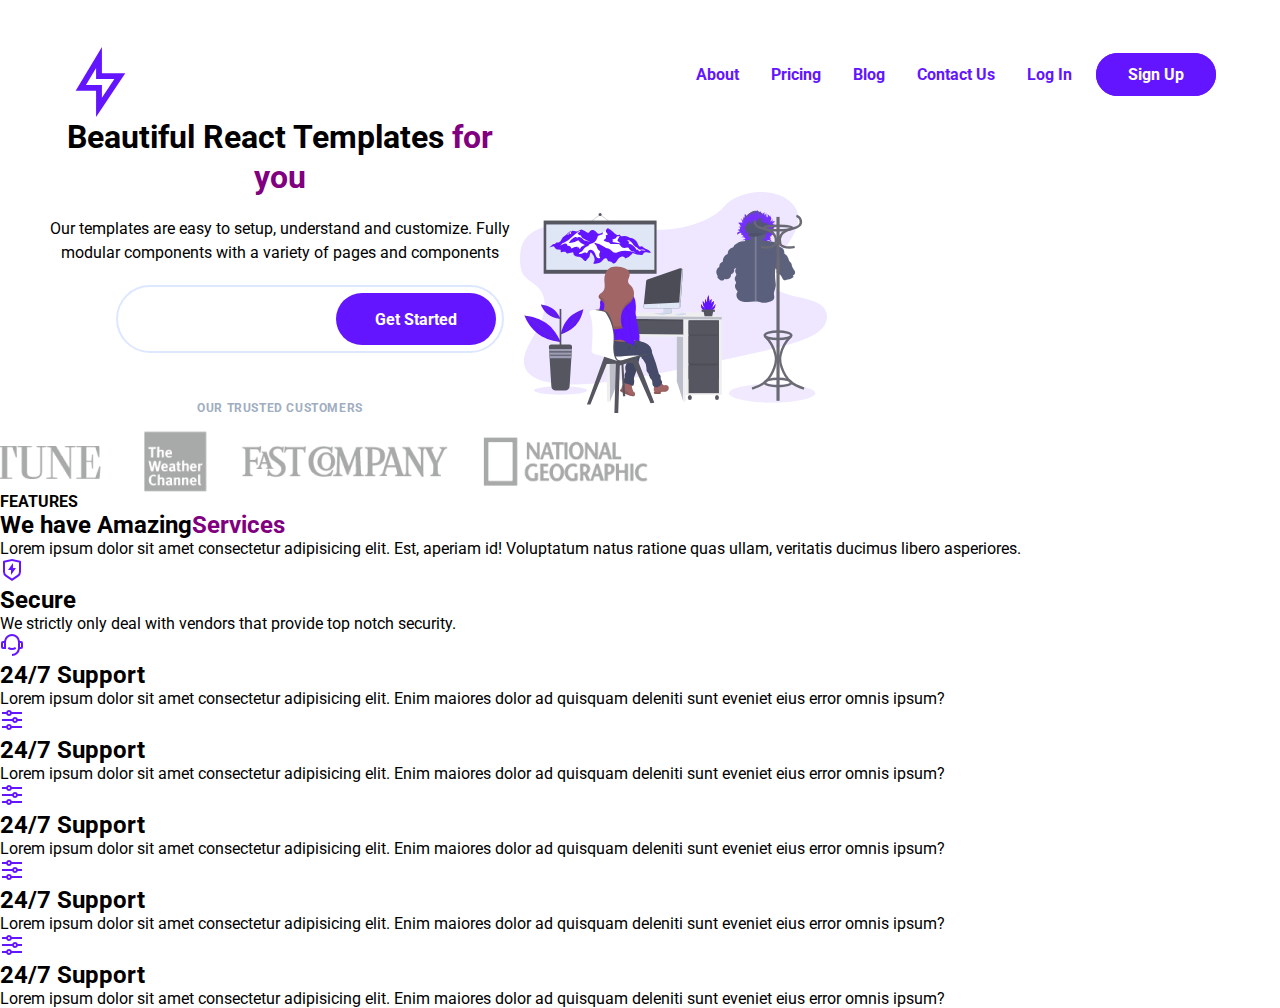
==== index.html @ be172d4b "Dec. 31" ====
<!DOCTYPE html>
<html lang="en">
<head>
    <meta charset="UTF-8">
    <meta name="viewport" content="width=device-width, initial-scale=1.0">
    <link rel="stylesheet" href="style.css">
    <title>TReact Project</title>
</head>
<body>
    <section id="landing">
        <nav>
            <div class="nav__container">
            <img class="logo" src="./assets/assets/fast-icon.dbb971a73d4805d2fc3bcdacdb55beba.svg" alt="">
            <ul class="nav__links">
                <li><a href="#" class="nav__link">About</a></li>
                <li><a href="#" class="nav__link">Pricing</a></li>
                <li><a href="#" class="nav__link">Blog</a></li>
                <li><a href="#" class="nav__link">Contact Us</a></li>
                <li><a href="#" class="nav__link">Log In</a></li>
                <li><a href="#" class="nav__link nav__link--primary">Sign Up</a></li>
            </ul>
            </div>
        </nav>
        <header>
            <div class="header__row">
                <div class="header__description">
                    <h1>Beautiful React Templates <span class="purple">for you</span></h1>
                    <p class="header__description--para">Our templates are easy to setup, understand and customize. Fully modular components with a variety of pages and components</p>
                    <div class="header__email">
                        <input type="text" class="header__email--input" placeholder="Your Email Address">
                        <button class="header__email--btn">Get Started</button>
                    </div>
                    <p class="header__customers--title">OUR TRUSTED CUSTOMERS</p>
                    <img src="./assets/assets/customers-logo-strip.680ac7c2e8ae28161d2c.png" alt="" class="header__customers">
                </div>
          <figure>
            <img src="./assets/assets/design-illustration-2.6da6a00b20c07c4a9b65d1870679e1b8.svg" 
            alt="" class="header__img">
          </figure> 
          </div>
        </header>
        <main>
            <section id="features">
                <div class="features__container">
                    <div class="row__narrow">
                        <h4 class="section__tag">FEATURES</h4>
                        <h2 class="section__title">We have Amazing<span class="purple">Services</span></h2>
                        <div class="section__para">
                            Lorem ipsum dolor sit amet consectetur adipisicing elit. Est, aperiam id! Voluptatum natus ratione quas ullam, veritatis ducimus libero asperiores.
                        </div>
                        <div class="features">
                            <div class="feature">
                                <div class="feature__row">
                                    <figure class="feature__img--wrapper">
                                        <img src="./assets/assets/shield-icon.daefe14b320b14fbd9cbd18908ac93ec.svg" alt="">
                                    </figure>
                                    <div class="feature__text">
                                        <h2 class="feature__title">Secure</h2>
                                        <p class="feature__para">
                                            We strictly only deal with vendors that provide top notch security.
                                        </p>
                                    </div>
                                </div>
                            </div>
                            <div class="feature">
                                <div class="feature__row">
                                    <figure class="feature__img--wrapper">
                                        <img src="./assets/assets/support-icon.f9253ffa8cb6ffde5bbaa05eb5136375.svg" alt="">
                                    </figure>
                                    <div class="feature__text">
                                        <h2 class="feature__title">24/7 Support</h2>
                                        <p class="feature__para">
                                            Lorem ipsum dolor sit amet consectetur adipisicing elit. Enim maiores dolor ad quisquam deleniti sunt eveniet eius error omnis ipsum?
                                        </p>
                                    </div>
                                </div>
                            </div>
                            <div class="feature">
                                <div class="feature__row">
                                    <figure class="figure__img--wrapper">
                                        <img src="/assets/assets/customize-icon.367468c90fd796009b97fbfba67b2c6a.svg" alt="">
                                    </figure>
                                    <div class="feature__text">
                                        <h2 class="feature__title">24/7 Support</h2>
                                        <p class="feature__para">
                                            Lorem ipsum dolor sit amet consectetur adipisicing elit. Enim maiores dolor ad quisquam deleniti sunt eveniet eius error omnis ipsum?
                                        </p>
                                    </div>
                                </div>
                            </div>
                            <div class="feature">
                                <div class="feature__row">
                                    <figure class="figure__img--wrapper">
                                        <img src="/assets/assets/customize-icon.367468c90fd796009b97fbfba67b2c6a.svg" alt="">
                                    </figure>
                                    <div class="feature__text">
                                        <h2 class="feature__title">24/7 Support</h2>
                                        <p class="feature__para">
                                            Lorem ipsum dolor sit amet consectetur adipisicing elit. Enim maiores dolor ad quisquam deleniti sunt eveniet eius error omnis ipsum?
                                        </p>
                                    </div>
                                </div>
                            </div>
                            <div class="feature">
                                <div class="feature__row">
                                    <figure class="figure__img--wrapper">
                                        <img src="/assets/assets/customize-icon.367468c90fd796009b97fbfba67b2c6a.svg" alt="">
                                    </figure>
                                    <div class="feature__text">
                                        <h2 class="feature__title">24/7 Support</h2>
                                        <p class="feature__para">
                                            Lorem ipsum dolor sit amet consectetur adipisicing elit. Enim maiores dolor ad quisquam deleniti sunt eveniet eius error omnis ipsum?
                                        </p>
                                    </div>
                                </div>
                            </div>
                            <div class="feature">
                                <div class="feature__row">
                                    <figure class="figure__img--wrapper">
                                        <img src="/assets/assets/customize-icon.367468c90fd796009b97fbfba67b2c6a.svg" alt="">
                                    </figure>
                                    <div class="feature__text">
                                        <h2 class="feature__title">24/7 Support</h2>
                                        <p class="feature__para">
                                            Lorem ipsum dolor sit amet consectetur adipisicing elit. Enim maiores dolor ad quisquam deleniti sunt eveniet eius error omnis ipsum?
                                        </p>
                                    </div>
                                </div>
                            </div>
                        </div>
                    </div>
                </div>
            </section>
        </main>
    </section>
</body>
</html>
---- style.css ----
@import url('https://fonts.googleapis.com/css2?family=Lato:ital,wght@0,100;0,300;0,400;0,700;0,900;1,100;1,300;1,400;1,700;1,900&family=Roboto:ital,wght@0,400;0,500;0,700;1,400&display=swap');
* {
    padding: 0;
    margin: 0;
    box-sizing: border-box;
    font-family: 'Roboto', sans-serif;
}

img {
    overflow-clip-margin: content-box;
    overflow: clip;
}

/* 

NAV

*/

nav {
    padding-top: 32px;
    display: flex;
}

.nav__container {
    width: 100%;
    max-width: 1200px;
    padding: 0 24px;
    display: flex;
    justify-content: space-between;
    align-items: center;
    margin: 0 auto;
}

.logo {
    width: 70px;
    padding-top: 15px;
}

ul {
    display: flex;
}

li {
    list-style-type: none;
}

.nav__link {
    margin-left: 16px;
    text-decoration: none;
    font-size: 16px;
    color: #6415ff;
    font-weight: bold;
    padding: 8px;
}

.nav__link:hover {
    text-decoration: underline;
}

.nav__link--primary {
    border: 2px solid #6415ff;
    border-radius: 90px;
    background-color: #6415ff;
    color: white;
    padding: 10px 30px;
}

.nav__link--primary:hover {
    text-decoration: none;
}

.purple {
    color: purple;
}

/* 

HEADER

*/

header {
    position: relative;
}

h1 {
    font-size: 32px;
    line-height: 1.25;
}

.header__row {
    display: flex;
    align-items: center;
    width: 100%;
    max-width: 1200px;
    margin: 0 auto;
}

.header__description {
    width: 40%;
    text-align: center;
    display: flex;
    flex-direction: column;
    align-items: center;
}

.header__description--para {
    font-size: 16px;
    margin: 20px 0;
    line-height: 1.5;
}

.header__email {
    width: 100%;
    max-width: 448px;
    height: 68px;
    position: relative;
    display: flex;
    justify-content: flex-end;
    align-items: center;
    flex-direction: row;
}

.header__email--input {
    width: 100%;
    max-width: 250px;
    border-radius: 500px;
    padding: 20px 192px;
    border: 2px solid rgb(221, 231, 255);
    font-size: 16px;
    font-weight: 500;
    position: absolute;
    top: 0;
    bottom: 0;
    z-index: 1;
}

.header__email--btn {
    z-index: 2;
    margin: 8px;
    height: calc(100% - 16px);
    border-radius: 500px;
    width: 160px;
    border: none;
    background-color: #6415ff;
    color: white;
    font-weight: 700;
    font-size: 16px;
    transition: all 300ms;
}

.header__customers--title {
    margin-top: 48px;
    color: #a0aec0;
    font-size: 12px;
    font-weight: 700;
    letter-spacing: 0.6px;
}

.header__customers {
    margin-top: 16px;
    opacity: 0.5;
}

.header__img {
    width: 60%;
    max-width: 512px;
    align-content: center;
}
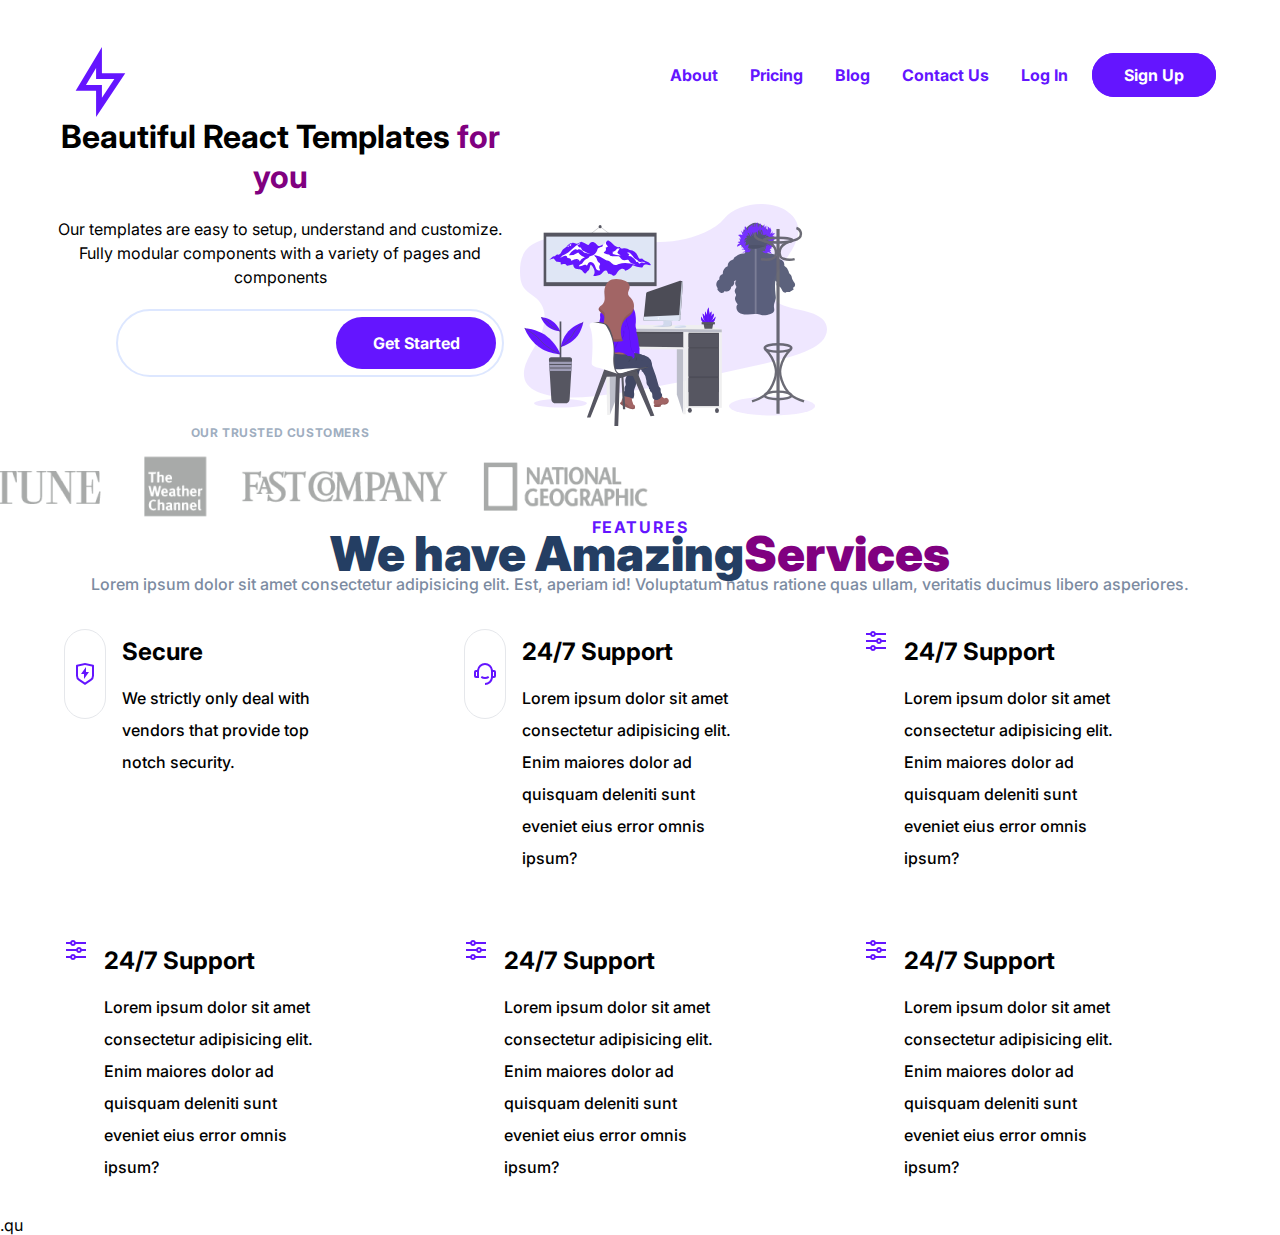
==== commit 5bb57e17: "Jan. 3" ====
--- a/index.html
+++ b/index.html
@@ -39,10 +39,11 @@
           </figure> 
           </div>
         </header>
-        <main>
+    </section>
+    <main>
             <section id="features">
                 <div class="features__container">
-                    <div class="row__narrow">
+                    <div class="features__row--narrow">
                         <h4 class="section__tag">FEATURES</h4>
                         <h2 class="section__title">We have Amazing<span class="purple">Services</span></h2>
                         <div class="section__para">
@@ -131,7 +132,11 @@
                     </div>
                 </div>
             </section>
-        </main>
-    </section>
+            <section id="quality">
+                <div class="quality__container">
+                    .qu
+                </div>
+            </section>
+    </main>
 </body>
 </html>--- a/style.css
+++ b/style.css
@@ -1,9 +1,9 @@
-@import url('https://fonts.googleapis.com/css2?family=Lato:ital,wght@0,100;0,300;0,400;0,700;0,900;1,100;1,300;1,400;1,700;1,900&family=Roboto:ital,wght@0,400;0,500;0,700;1,400&display=swap');
+@import url('https://fonts.googleapis.com/css2?family=Inter:ital,opsz,wght@0,14..32,100..900;1,14..32,100..900&family=Lato:ital,wght@0,100;0,300;0,400;0,700;0,900;1,100;1,300;1,400;1,700;1,900&family=Roboto:ital,wght@0,400;0,500;0,700;1,400&display=swap');
 * {
     padding: 0;
     margin: 0;
     box-sizing: border-box;
-    font-family: 'Roboto', sans-serif;
+    font-family: 'Inter', serif;
 }
 
 img {
@@ -167,4 +167,102 @@
     width: 60%;
     max-width: 512px;
     align-content: center;
-}+}
+
+/* 
+
+FEATURES
+
+*/
+
+.feature__container {
+    padding: 80px 0;
+}
+
+#features .features__row--narrow {
+    display: flex;
+    flex-direction: column;
+    align-items: center;
+}
+
+.features__row--narrow {
+    width: 100%;
+    max-width: 1200px;
+    margin: 0 auto;
+}
+
+.section__tag {
+    font-size: 16px;
+    color: #6415ff;
+    letter-spacing: 1.6px;
+    font-weight: 700;
+    text-transform: uppercase;
+}
+
+.section__title {
+    font-size: 48px;
+    font-weight: 900;
+    color: rgb(36, 62, 99);
+    line-height: 1.5px;
+    margin: 16px 0;
+    letter-spacing: 0.0025mm;
+}
+
+.section__para {
+    font-size: 16px;
+    font-weight: 500;
+    color: #7c8ba1;
+    line-height: 1.625;
+}
+
+.features {
+    display: flex;
+    flex-wrap: wrap;
+}
+
+.feature {
+    display: flex;
+    width: calc(100% / 3);
+}
+
+.feature__row {
+   display: flex;
+   align-items: flex-start;
+   padding: 32px 8px;
+   margin: 0 16px;
+}
+
+.feature__img--wrapper {
+    display: flex;
+    padding: 32px 8px;  
+    border: 1px solid #e5e7eb;
+    border-radius: 500px;
+}
+
+.feature__img {
+    width: 24px;
+    height: 24px;
+}
+
+.feature__text {
+    display: flex;
+    flex-direction: column;
+    margin-top: 8px;
+    margin-left: 16px;
+}
+
+.feature__para {
+    margin-top: 16px;
+    font-size: 16px;
+    max-width: calc(634px / 3);
+    line-height: 2;
+    font-weight: 500;
+}
+
+/* 
+
+QUALITY
+
+*/
+
+
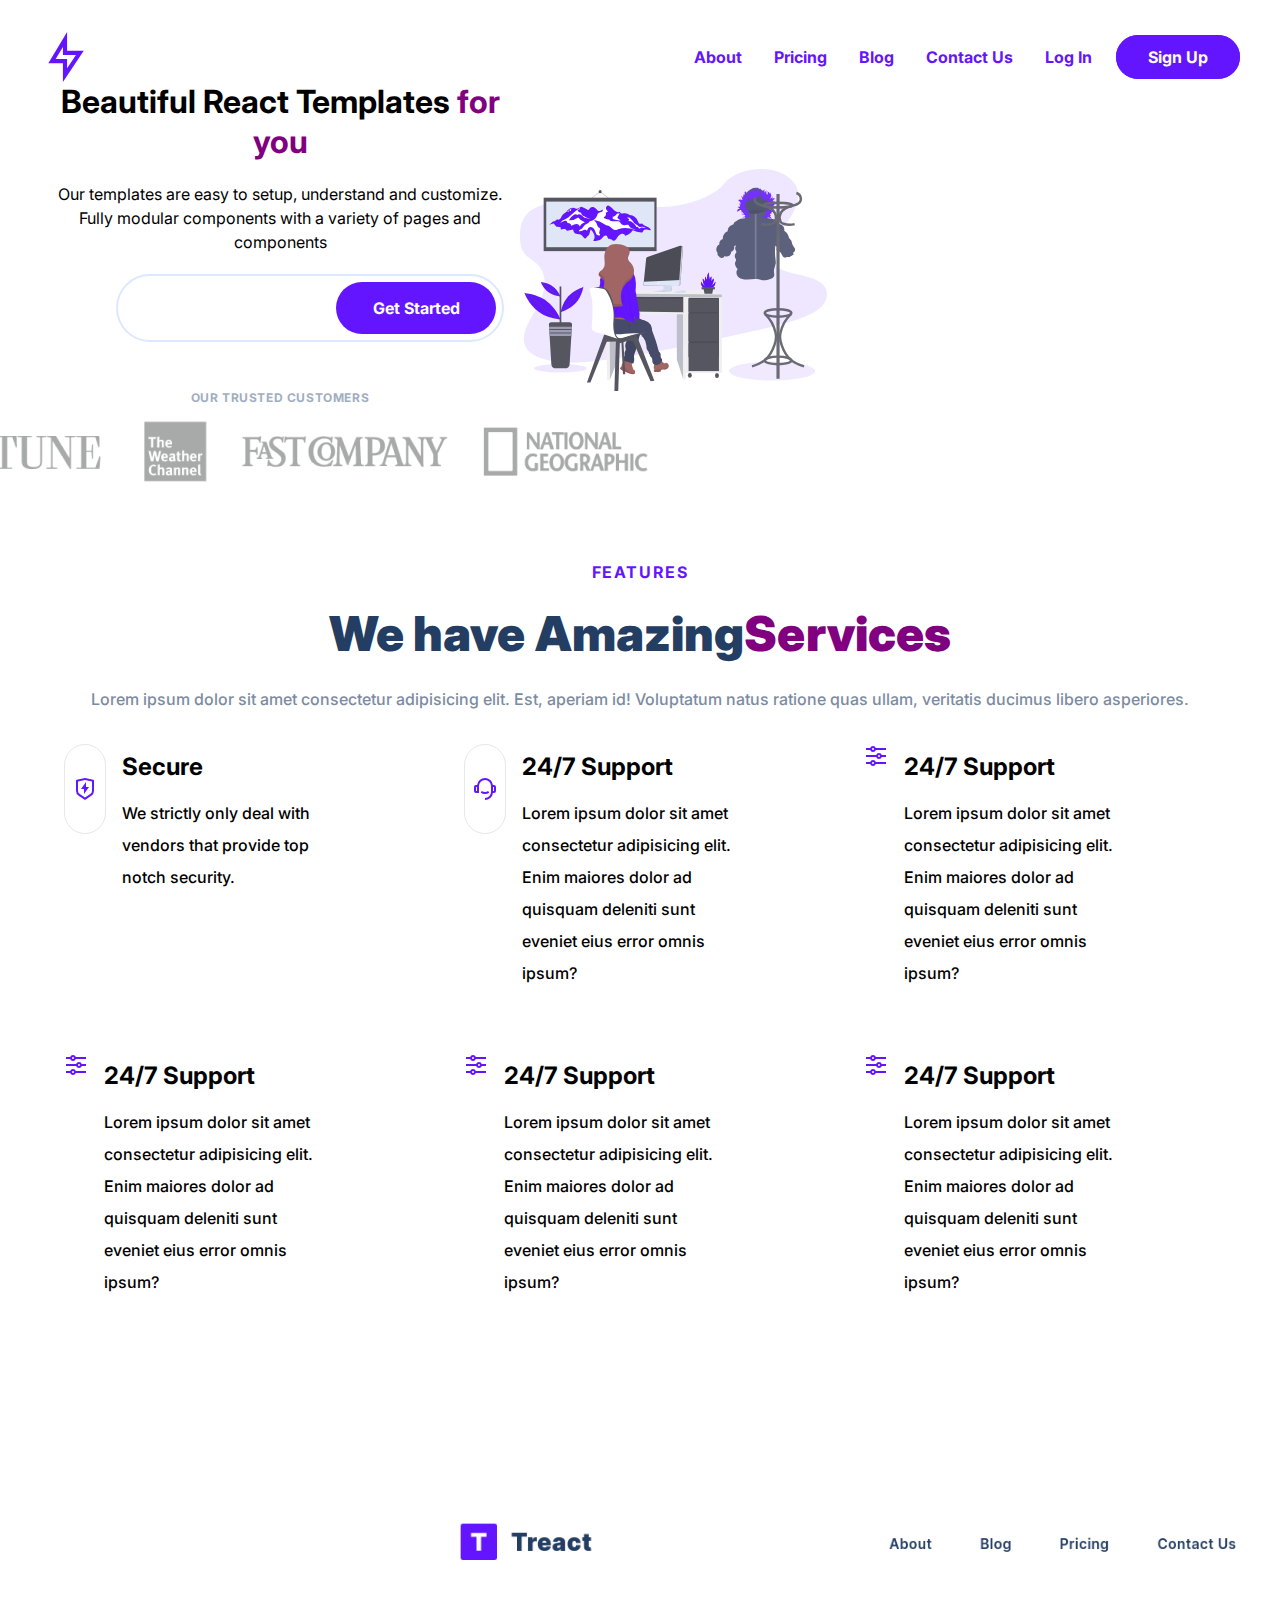
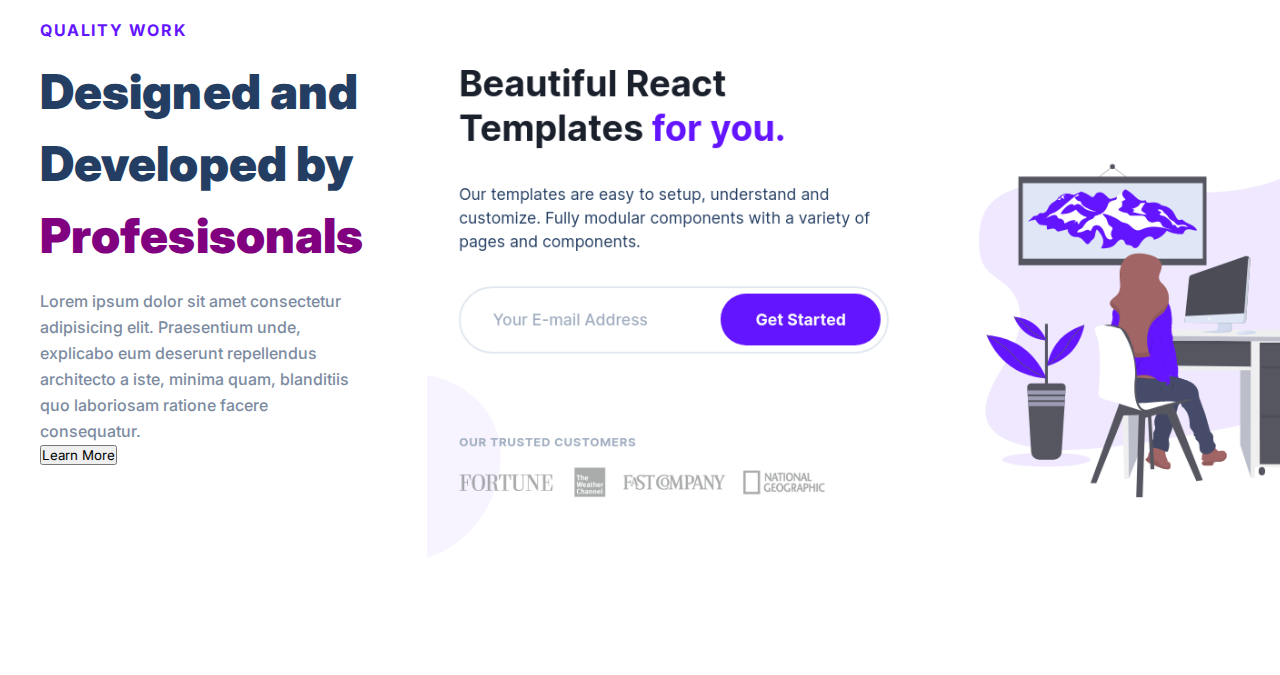
==== commit 1a726044: "Jan. 5" ====
--- a/index.html
+++ b/index.html
@@ -9,7 +9,7 @@
 <body>
     <section id="landing">
         <nav>
-            <div class="nav__container">
+            <div class="row nav__row">
             <img class="logo" src="./assets/assets/fast-icon.dbb971a73d4805d2fc3bcdacdb55beba.svg" alt="">
             <ul class="nav__links">
                 <li><a href="#" class="nav__link">About</a></li>
@@ -42,7 +42,7 @@
     </section>
     <main>
             <section id="features">
-                <div class="features__container">
+                <div class="container">
                     <div class="features__row--narrow">
                         <h4 class="section__tag">FEATURES</h4>
                         <h2 class="section__title">We have Amazing<span class="purple">Services</span></h2>
@@ -133,8 +133,18 @@
                 </div>
             </section>
             <section id="quality">
-                <div class="quality__container">
-                    .qu
+                <div class="container">
+                    <div class="row">
+                        <div class="quality__description">
+                            <div class="section__tag">QUALITY WORK</div>
+                            <h2 class="section__title">Designed and Developed by <span class="purple">Profesisonals</span></h2>
+                            <div class="section__para">Lorem ipsum dolor sit amet consectetur adipisicing elit. Praesentium unde, explicabo eum deserunt repellendus architecto a iste, minima quam, blanditiis quo laboriosam ratione facere consequatur.</div>
+                            <button class="btn">Learn More</button>
+                        </div>
+                        <figure class="quality__img--wrapper">
+                            <img src="./assets/assets/hero-screenshot-1.40a097b525c2f8c9808e.png" alt="">
+                        </figure>
+                    </div>
                 </div>
             </section>
     </main>
--- a/style.css
+++ b/style.css
@@ -11,6 +11,10 @@
     overflow: clip;
 }
 
+.container {
+    padding: 80px 0;
+}
+
 /* 
 
 NAV
@@ -22,19 +26,28 @@
     display: flex;
 }
 
+.row {
+    width: 100%;
+    max-width: 1200px;
+    margin: 0 auto;
+}
+
+.nav__row {
+    display: flex;
+    justify-content: space-between;
+    align-items: center;
+}
+
 .nav__container {
     width: 100%;
     max-width: 1200px;
     padding: 0 24px;
-    display: flex;
-    justify-content: space-between;
     align-items: center;
     margin: 0 auto;
 }
 
 .logo {
-    width: 70px;
-    padding-top: 15px;
+    width: 50px;
 }
 
 ul {
@@ -265,4 +278,34 @@
 
 */
 
-
+#quality .row {
+    display: flex;
+    justify-content: space-between;
+    align-items: center;
+}
+
+.quality__description {
+    max-width: 576px;
+    margin-right: 64px;
+}
+
+.quality__description .quality__img--wrapper {
+    width: 50%;
+}
+
+.section__tag {
+    font-size: 16px;
+    color: #6415ff;
+    letter-spacing: 1.6;
+    font-weight: 700;
+    text-transform: uppercase;
+}
+
+.section__title {
+    font-size: 48px;
+    font-weight: 900;
+    line-height: 1.5;
+    color: rgb(36, 62, 99);
+    margin: 16px 0;
+    letter-spacing: 0.025mm;
+}
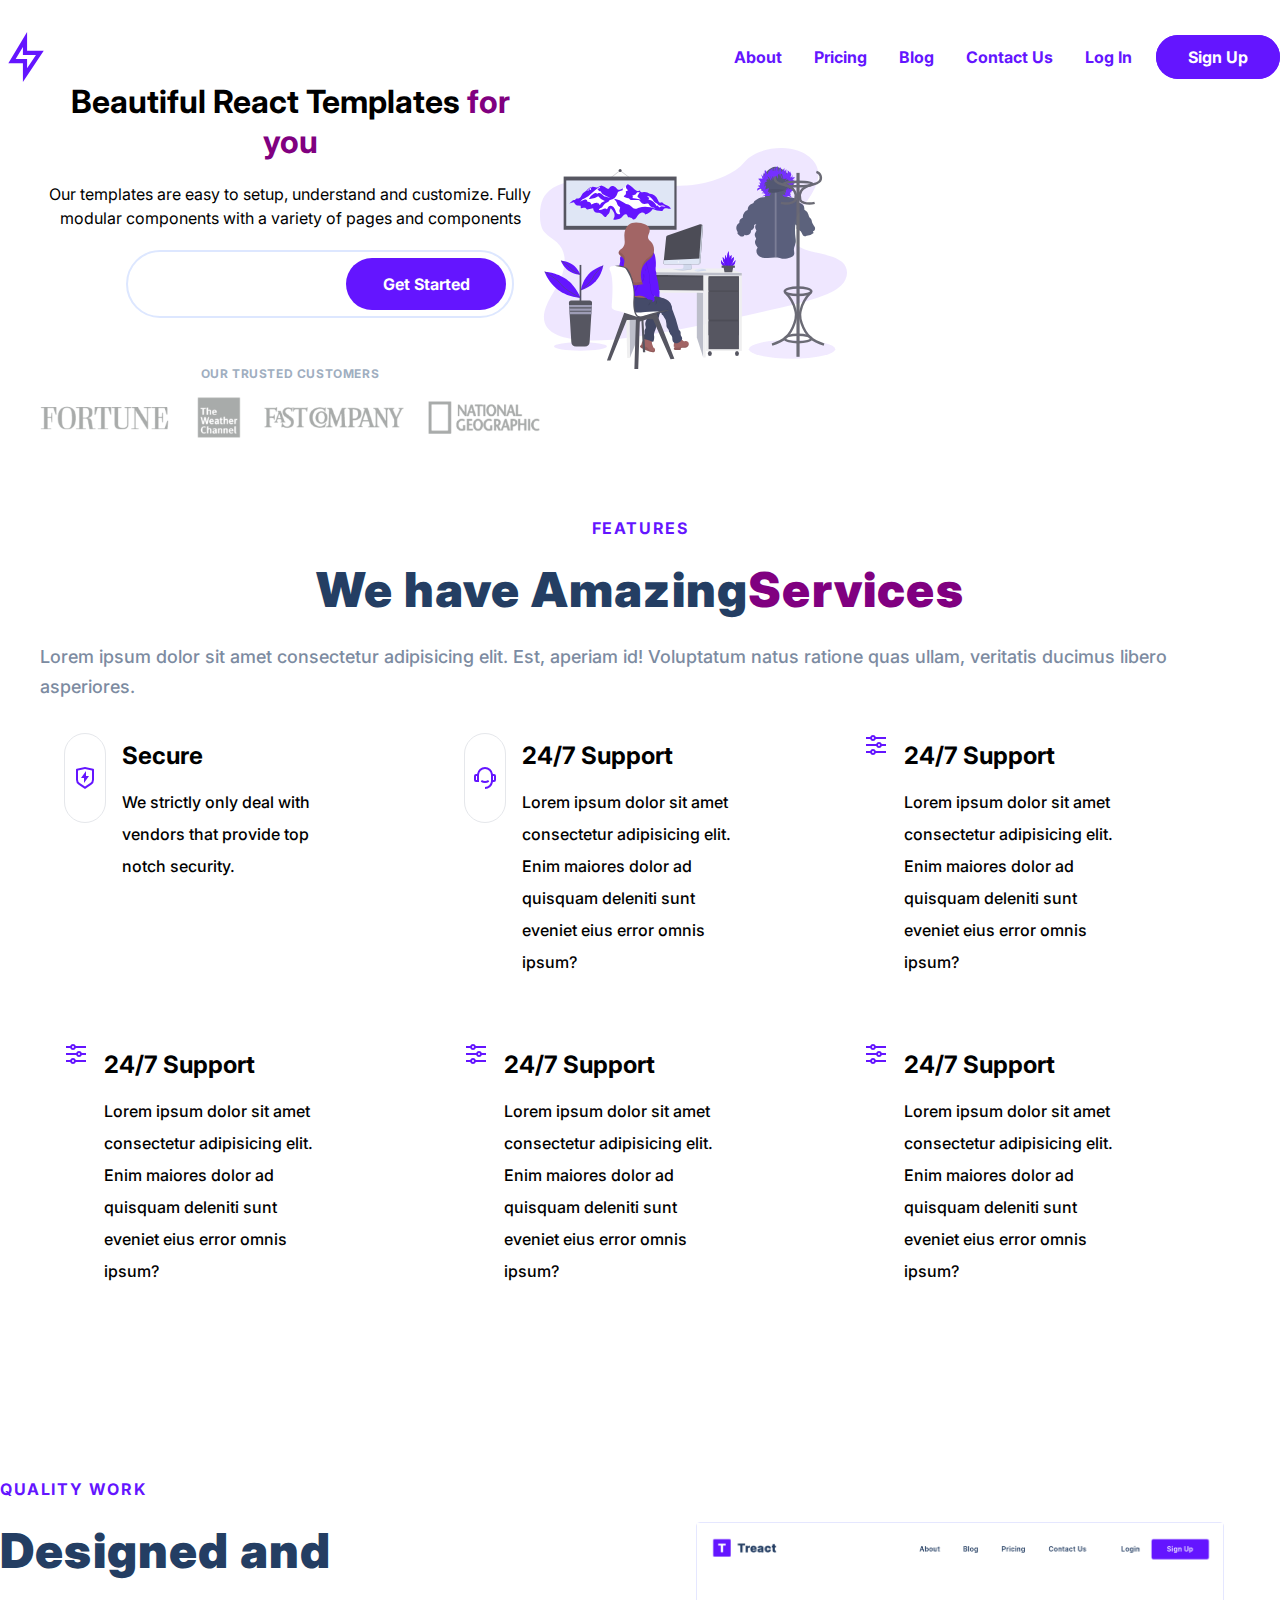
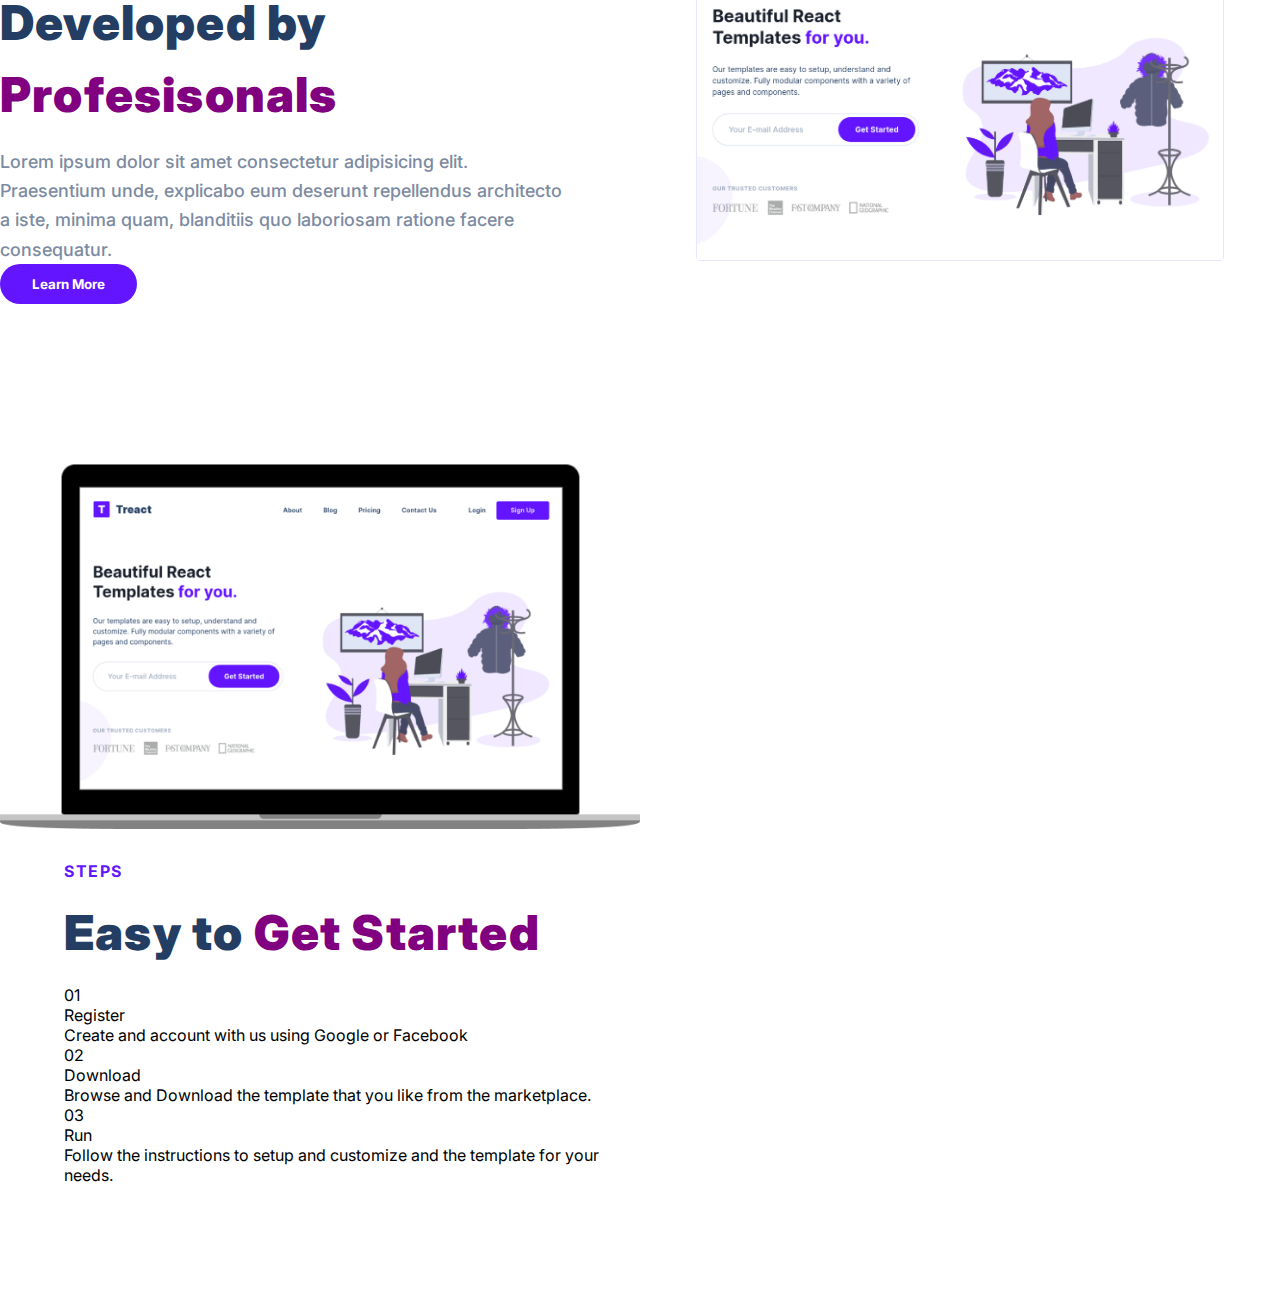
==== commit ff0e0b09: "Jan. 6" ====
--- a/index.html
+++ b/index.html
@@ -147,6 +147,37 @@
                     </div>
                 </div>
             </section>
+            <section>
+                <div class="container">
+                    <div class="row">
+                        <figure class="steps__img--wrapper">
+                            <img src="./assets/assets/hero-screenshot-2.241aac1fbc66db29d873.png" alt=""
+                            class="steps__img">
+                        </figure>
+                        <div class="steps__description">
+                            <div class="section__tag">steps</div>
+                            <h2 class="section__title">Easy to <span class="purple">Get Started</span></h2>
+                            <div class="steps__list">
+                                <div class="step">
+                                    <div class="step__number">01</div>
+                                    <div class="step__title">Register</div>
+                                    <p class="step__para">Create and account with us using Google or Facebook</p>
+                                </div>
+                                <div class="step">
+                                    <div class="step__number">02</div>
+                                    <div class="step__title">Download</div>
+                                    <p class="step__para">Browse and Download the template that you like from the marketplace.</p>
+                                </div>
+                                <div class="step">
+                                    <div class="step__number">03</div>
+                                    <div class="step__title">Run</div>
+                                    <p class="step__para">Follow the instructions to setup and customize and the template for your needs.</p>
+                                </div>
+                            </div>
+                        </div>
+                    </div>
+                </div>
+            </section>
     </main>
 </body>
 </html>--- a/style.css
+++ b/style.css
@@ -26,11 +26,6 @@
     display: flex;
 }
 
-.row {
-    width: 100%;
-    max-width: 1200px;
-    margin: 0 auto;
-}
 
 .nav__row {
     display: flex;
@@ -102,6 +97,18 @@
     line-height: 1.25;
 }
 
+header .row {
+    display: flex;
+    align-items: center;
+    justify-content: space-between;
+}
+
+.row {
+    width: 100%;
+    max-width: 1280px;
+    margin: 0 auto;
+}
+
 .header__row {
     display: flex;
     align-items: center;
@@ -111,7 +118,7 @@
 }
 
 .header__description {
-    width: 40%;
+    width: 41.667%;
     text-align: center;
     display: flex;
     flex-direction: column;
@@ -182,6 +189,10 @@
     align-content: center;
 }
 
+.header__img--wrapper {
+    width: calc(100% - 41.667%);
+}
+
 /* 
 
 FEATURES
@@ -289,9 +300,6 @@
     margin-right: 64px;
 }
 
-.quality__description .quality__img--wrapper {
-    width: 50%;
-}
 
 .section__tag {
     font-size: 16px;
@@ -307,5 +315,63 @@
     line-height: 1.5;
     color: rgb(36, 62, 99);
     margin: 16px 0;
-    letter-spacing: 0.025mm;
-}
+    letter-spacing: 0.025em;
+}
+
+.section__para {
+    font-size: 18px;
+    font-weight: 500;
+    color: #7c8ba1;
+    line-height: 1.625;
+}
+
+.btn {
+    background-color: #6415ff;
+    padding: 12px 32px;
+    border: none;
+    border-radius: 500px;
+    color: white;
+    font-weight: bold;
+    transition: all 300ms;
+}
+
+.quality__img--wrapper {
+    border-radius: 4px;
+    border: 1px solid rgb(229, 231, 255);
+    position: relative;
+    margin: 0 56px;
+    z-index: 2;
+    display: flex;
+}
+
+.quality__description .quality__img--wrapper {
+    width: 50%;
+}
+
+.qualilty__img {
+    z-index: 1;
+}
+
+img {
+    width: 100%;
+}
+
+/*
+
+STEPS
+
+*/
+
+.steps__img--wrapper {
+    display: flex;
+    position: relative;
+}
+
+ .steps__description, .steps__img--wrapper {
+    width: 50%;
+ }
+
+ .steps__description {
+    padding: 32px 0;
+    padding-left: 64px;
+ }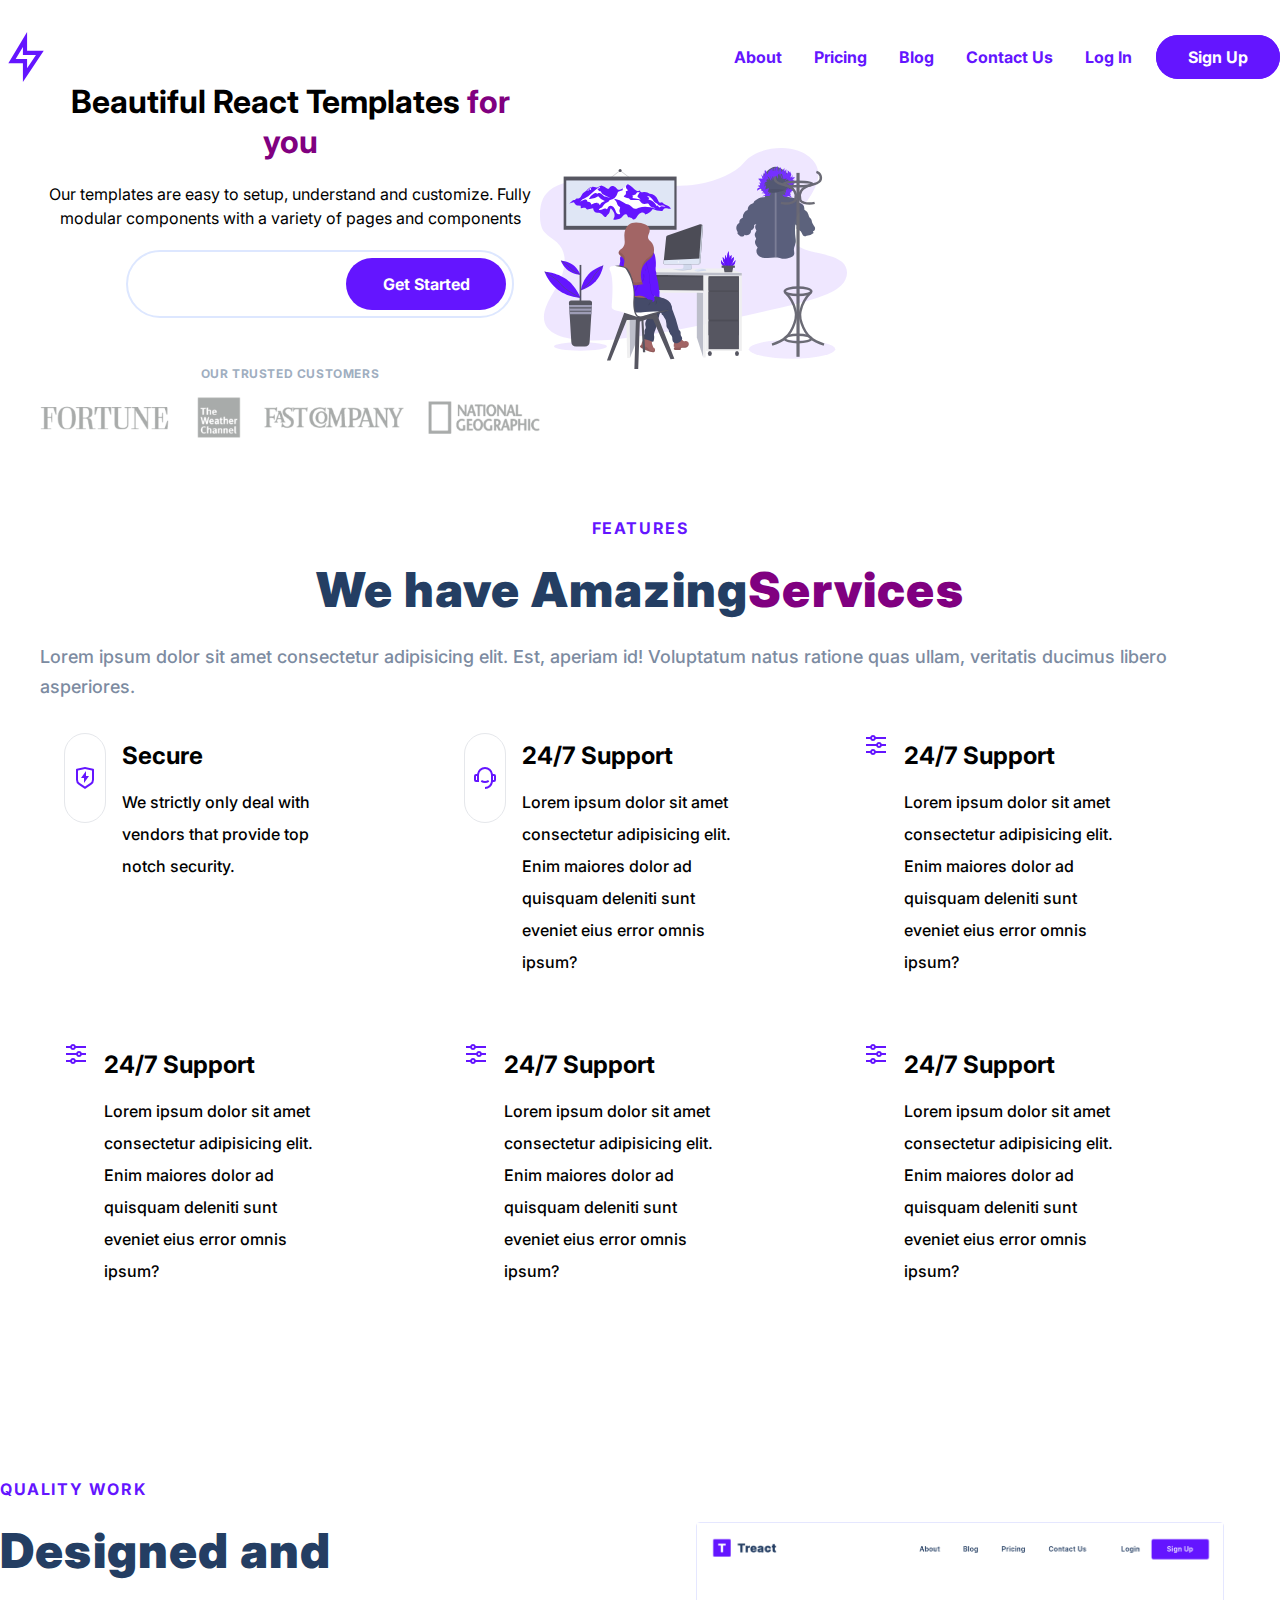
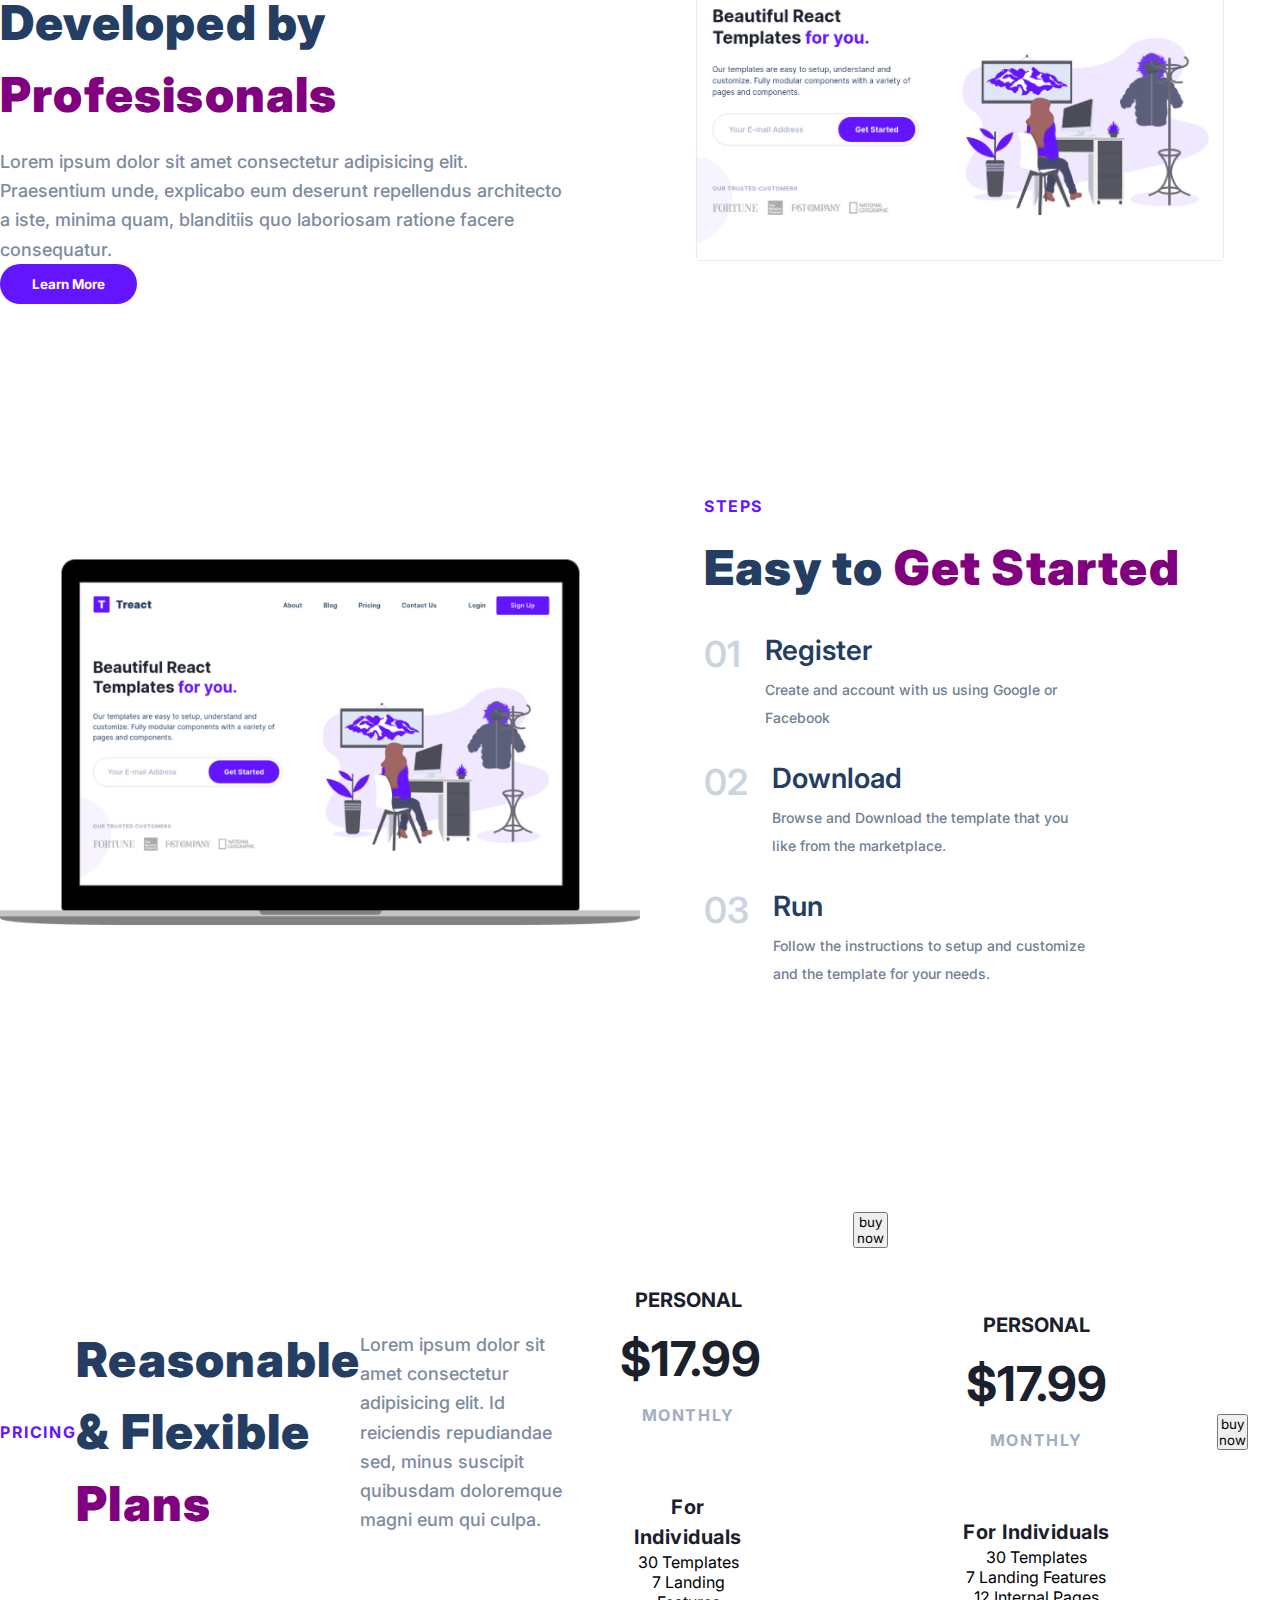
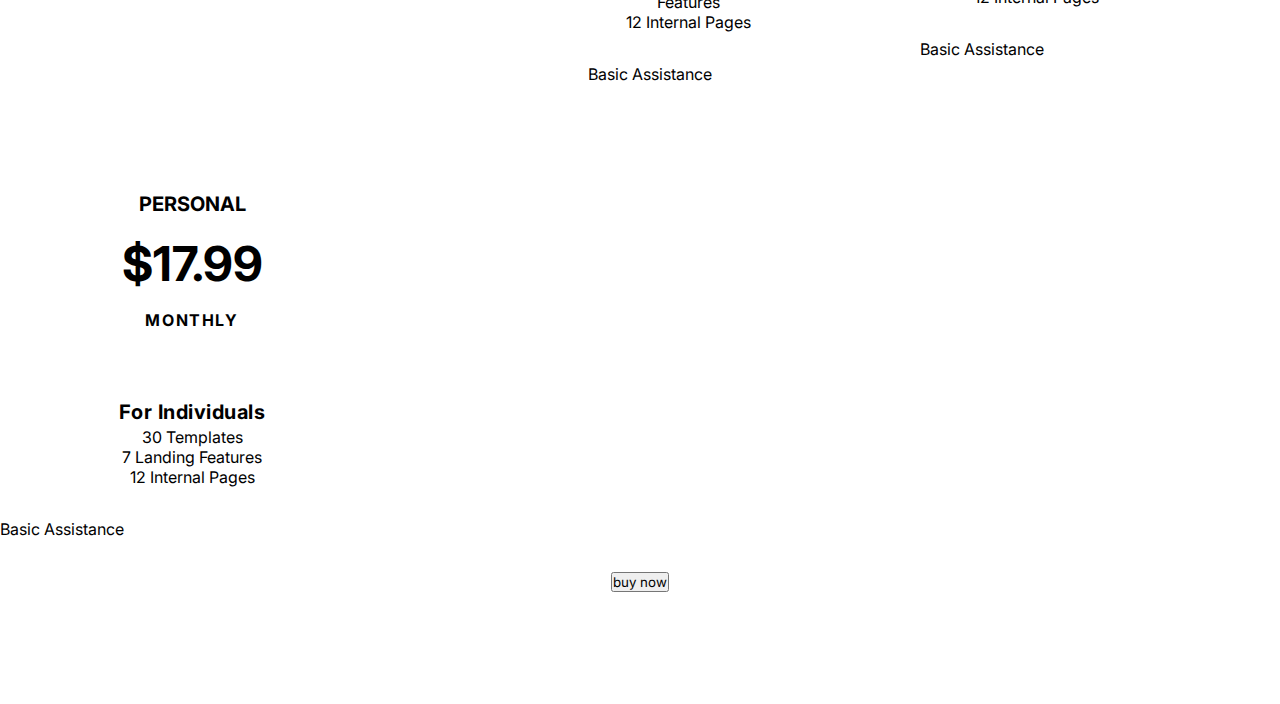
==== commit 6629a1be: "Jan. 7" ====
--- a/index.html
+++ b/index.html
@@ -160,18 +160,89 @@
                             <div class="steps__list">
                                 <div class="step">
                                     <div class="step__number">01</div>
+                                    <div class="step__description">
                                     <div class="step__title">Register</div>
                                     <p class="step__para">Create and account with us using Google or Facebook</p>
+                                    </div>
                                 </div>
                                 <div class="step">
                                     <div class="step__number">02</div>
+                                    <div class="step__description">
                                     <div class="step__title">Download</div>
                                     <p class="step__para">Browse and Download the template that you like from the marketplace.</p>
+                                    </div>
                                 </div>
                                 <div class="step">
                                     <div class="step__number">03</div>
+                                    <div class="step__description">
                                     <div class="step__title">Run</div>
                                     <p class="step__para">Follow the instructions to setup and customize and the template for your needs.</p>
+                                    </div>
+                                </div>
+                            </div>
+                        </div>
+                    </div>
+                </div>
+            </section>
+            <section id="pricing">
+                <div class="container">
+                    <div class="row">
+                        <div class="section__tag">pricing</div>
+                        <h2 class="section__title">Reasonable & Flexible <span class="purple">Plans</span></h2>
+                        <p class="section__para">Lorem ipsum dolor sit amet consectetur adipisicing elit. Id reiciendis repudiandae sed, minus suscipit quibusdam doloremque magni eum qui culpa.</p>
+                        <div class="plans">
+                            <div class="plan">
+                                <div class="plan__stripe"></div>
+                                <div class="plan__top">
+                                    <div class="plan__name">PERSONAL</div>
+                                    <div class="plan__price">$17.99</div>
+                                    <div class="plan__duration">MONTHLY</div>
+                                </div>
+                                <div class="plan__middle">
+                                    <p class="plan__target">For Individuals</p>
+                                    <p class="plan__feature">30 Templates</p>
+                                    <p class="plan__feature">7 Landing Features</p>
+                                    <p class="plan__feature">12 Internal Pages</div>
+                                    <p class="plan__feature">Basic Assistance</p>
+                                </div>
+                                <div class="plan__bottom">
+                                    <button class="plan__button">buy now</button>
+                                </div>
+                            </div>
+                            <div class="plan">
+                                <div class="plan__stripe"></div>
+                                <div class="plan__top">
+                                    <div class="plan__name">PERSONAL</div>
+                                    <div class="plan__price">$17.99</div>
+                                    <div class="plan__duration">MONTHLY</div>
+                                </div>
+                                <div class="plan__middle">
+                                    <p class="plan__target">For Individuals</p>
+                                    <p class="plan__feature">30 Templates</p>
+                                    <p class="plan__feature">7 Landing Features</p>
+                                    <p class="plan__feature">12 Internal Pages</div>
+                                    <p class="plan__feature">Basic Assistance</p>
+                                </div>
+                                <div class="plan__bottom">
+                                    <button class="plan__button">buy now</button>
+                                </div>
+                            </div>
+                            <div class="plan">
+                                <div class="plan__stripe"></div>
+                                <div class="plan__top">
+                                    <div class="plan__name">PERSONAL</div>
+                                    <div class="plan__price">$17.99</div>
+                                    <div class="plan__duration">MONTHLY</div>
+                                </div>
+                                <div class="plan__middle">
+                                    <p class="plan__target">For Individuals</p>
+                                    <p class="plan__feature">30 Templates</p>
+                                    <p class="plan__feature">7 Landing Features</p>
+                                    <p class="plan__feature">12 Internal Pages</div>
+                                    <p class="plan__feature">Basic Assistance</p>
+                                </div>
+                                <div class="plan__bottom">
+                                    <button class="plan__button">buy now</button>
                                 </div>
                             </div>
                         </div>
--- a/style.css
+++ b/style.css
@@ -203,7 +203,7 @@
     padding: 80px 0;
 }
 
-#features .features__row--narrow {
+#features, .features__row--narrow {
     display: flex;
     flex-direction: column;
     align-items: center;
@@ -289,7 +289,7 @@
 
 */
 
-#quality .row {
+#quality, .row {
     display: flex;
     justify-content: space-between;
     align-items: center;
@@ -362,6 +362,12 @@
 
 */
 
+#steps, .row {
+    display: flex;
+    justify-content: space-between;
+    align-items: center;
+}
+
 .steps__img--wrapper {
     display: flex;
     position: relative;
@@ -374,4 +380,136 @@
  .steps__description {
     padding: 32px 0;
     padding-left: 64px;
- }+ }
+
+.step {
+    display: flex;
+    align-items: flex-start;
+    margin-top: 32px;
+}
+
+.step__number {
+    color: #cbd5e0;
+    font-size: 36px;
+    font-weight: 600;
+    line-height: 1;
+}
+
+.step__description {
+    display: flex;
+    flex-direction: column;
+    margin-left: 24px;
+    max-width: 320px;
+}
+
+.step__title {
+    font-weight: 600;
+    font-size: 28px;
+    color: #243e63;
+    line-height: 1;
+}
+
+.step__para {
+    font-size: 14px;
+    color: #718096;
+    margin-top: 12px;
+    font-weight: 500;
+    line-height: 2;
+}
+
+/*
+
+PRICING 
+
+*/
+
+.plans {
+    display: flex;
+    justify-content: space-between;
+    width: 100%;
+    position: relative;
+    z-index: 100;
+}
+
+.plan {
+    width: 100%;
+    max-width: 384px;
+    margin: 64px 32px 0 0;
+    padding-top: 8px;
+    border-radius: 8px;
+    overflow: hidden;
+    box-shadow: rgba(0, 0, 0, 0) 0px 0px 0px 0px
+                rgba(0, 0, 0, 0) 0px 0px 0px 0px
+                rgba(0, 0, 0, 0.1) 0px 1px 3px 0px
+                rgba(0, 0, 0, 0.06) 0px 1px 2px 0px;
+    position: relative;
+    z-index: 100;
+    background: white;
+}
+
+.plan:nth-child(1)
+.plan__stripe, .plan:nth-child(1)
+.plan__button {
+    color: #f7fafc;
+    background: linear-gradient(115deg,
+                rgb(56, 178, 172) 0%   
+                rgb(129, 230, 217) 100%)
+}
+
+.plan__top, .plan__middle,
+.plan__bottom {
+    padding: 32px;
+    text-align: center;
+}
+
+.plan:nth-child(odd) .plan__name, 
+.plan:nth-child(odd) .plan__price, 
+.plan:nth-child(odd) .plan__target {
+    color: #1a202c;
+}
+
+.plan__name {
+    font-size: 20px;
+}
+
+.plan__price {
+    font-size: 48px;
+    margin: 4px 0;
+}
+
+.plan__name, .plan__price, 
+.plan__duration {
+    font-weight: bold;
+    line-height: 1.625;
+}
+
+.plan:nth-child(odd) 
+.plan__duration {
+    color: #a0aec0;
+}
+
+.plan__duration {
+    font-size: 16px;
+    letter-spacing: 0.1em;
+}
+
+.plan__name, .plan__price, 
+.plan__duration {
+    font-weight: bold;
+    line-height: 1.625;
+}
+
+.plan:nth-child(odd)
+.plan__name, .plan:nth-child(odd) 
+.plan__price, .plan:nth-child(odd)
+.plan__target {
+    color: #1a202c;
+}
+
+.plan__target {
+    font-size: 20px;
+    font-weight: bold;
+    line-height: 1.5;
+    letter-spacing: 0.025em;
+}
+
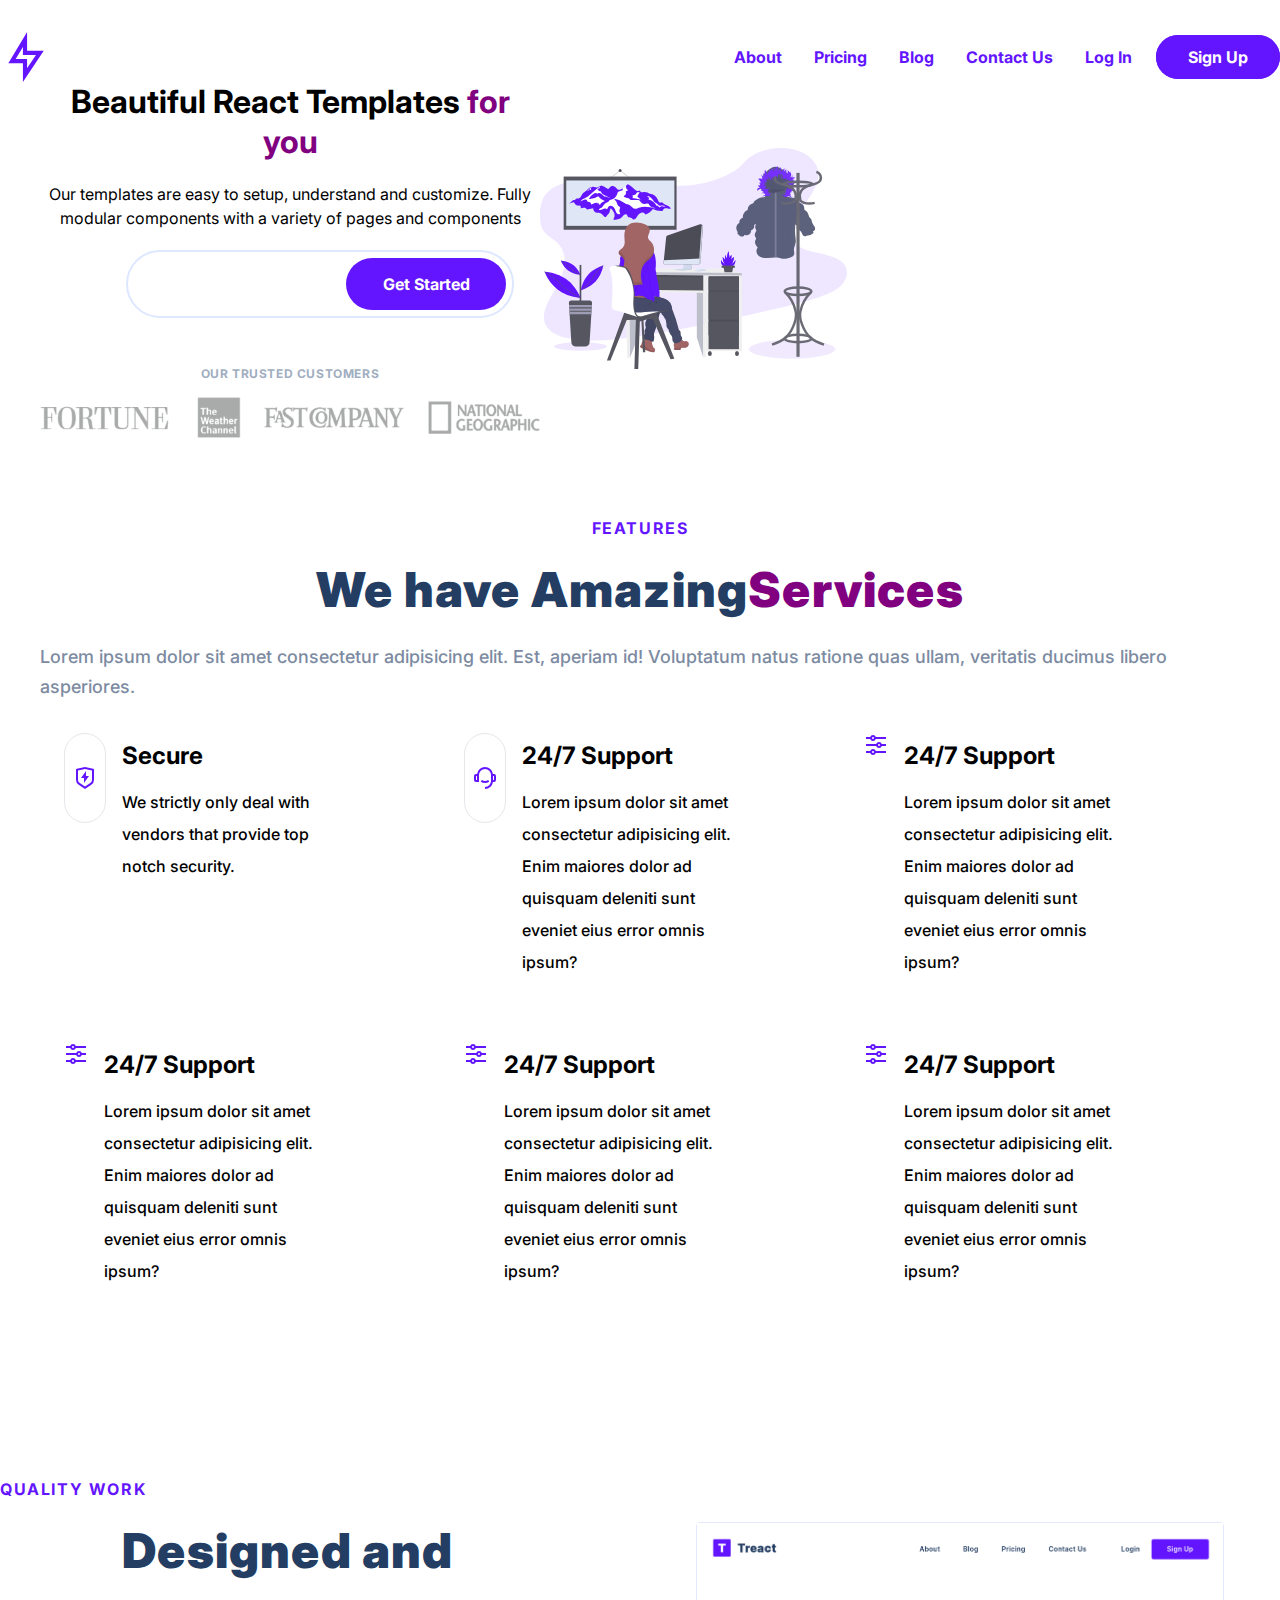
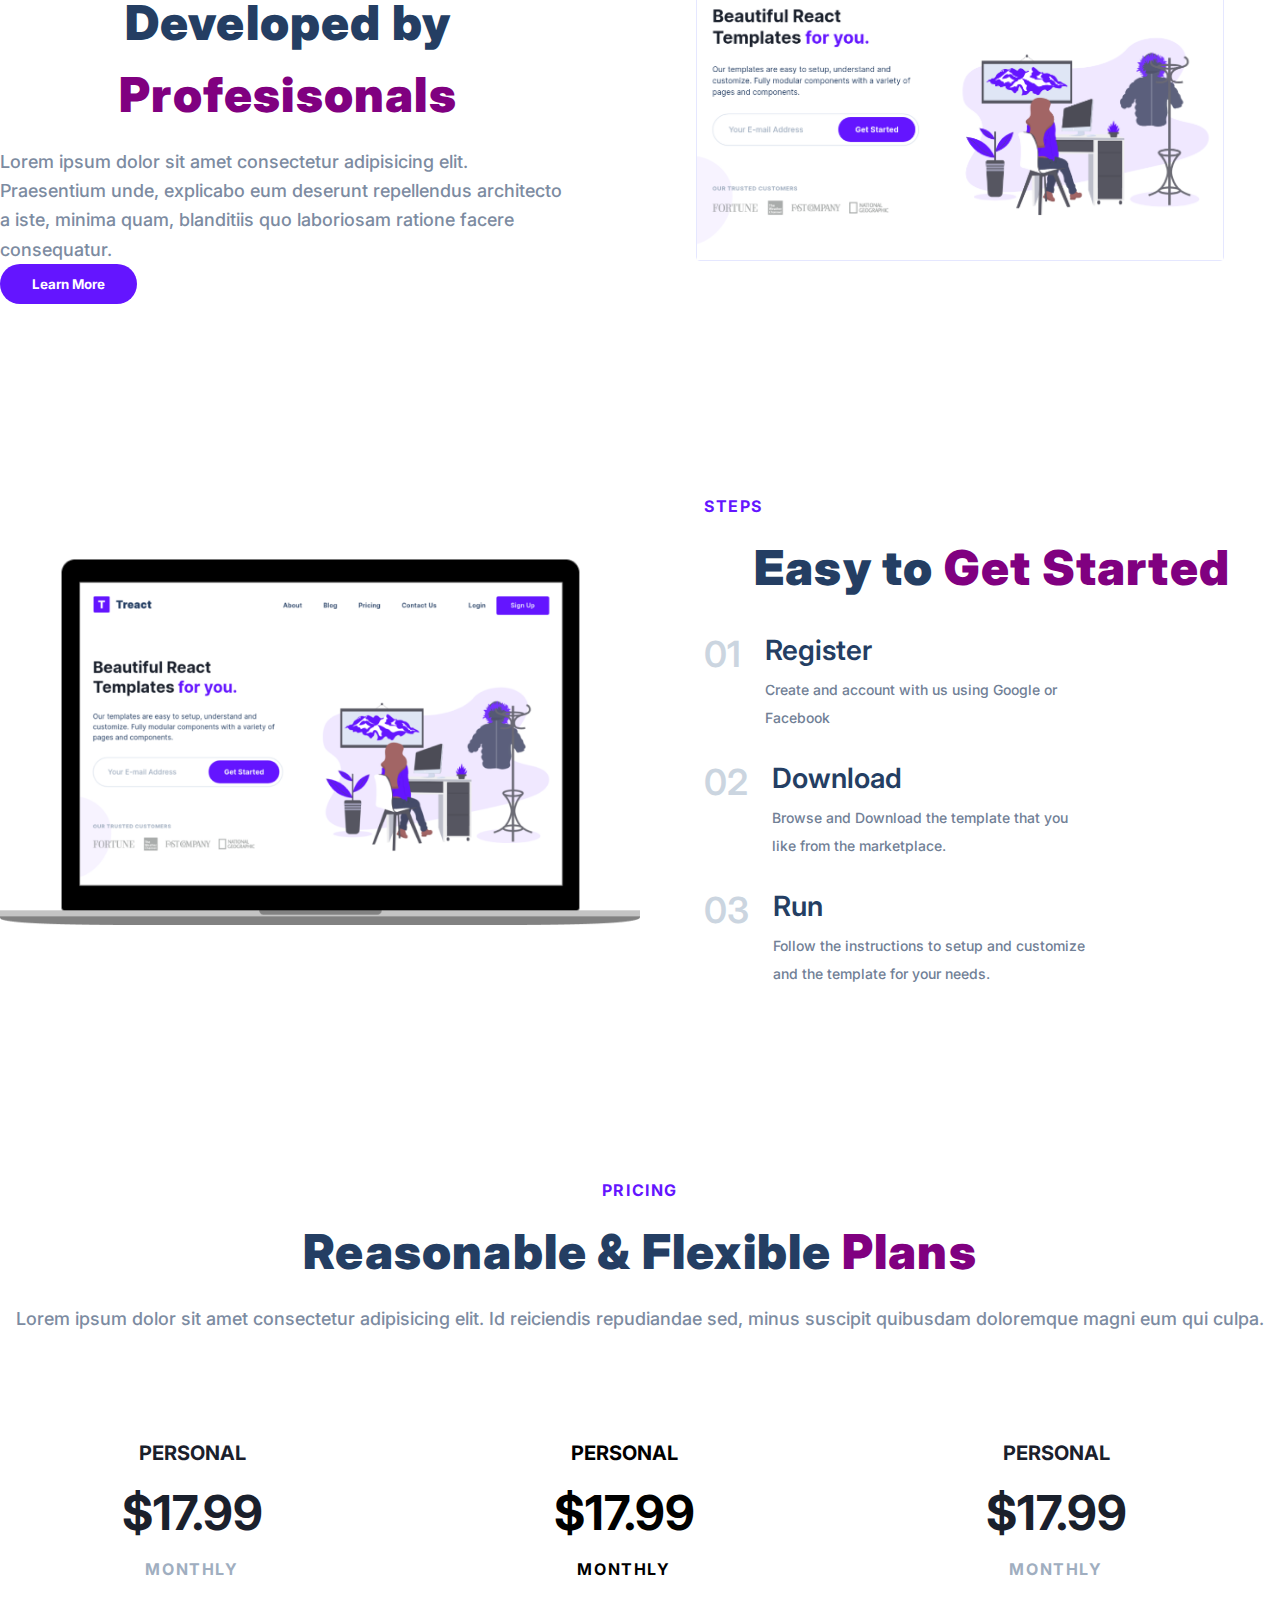
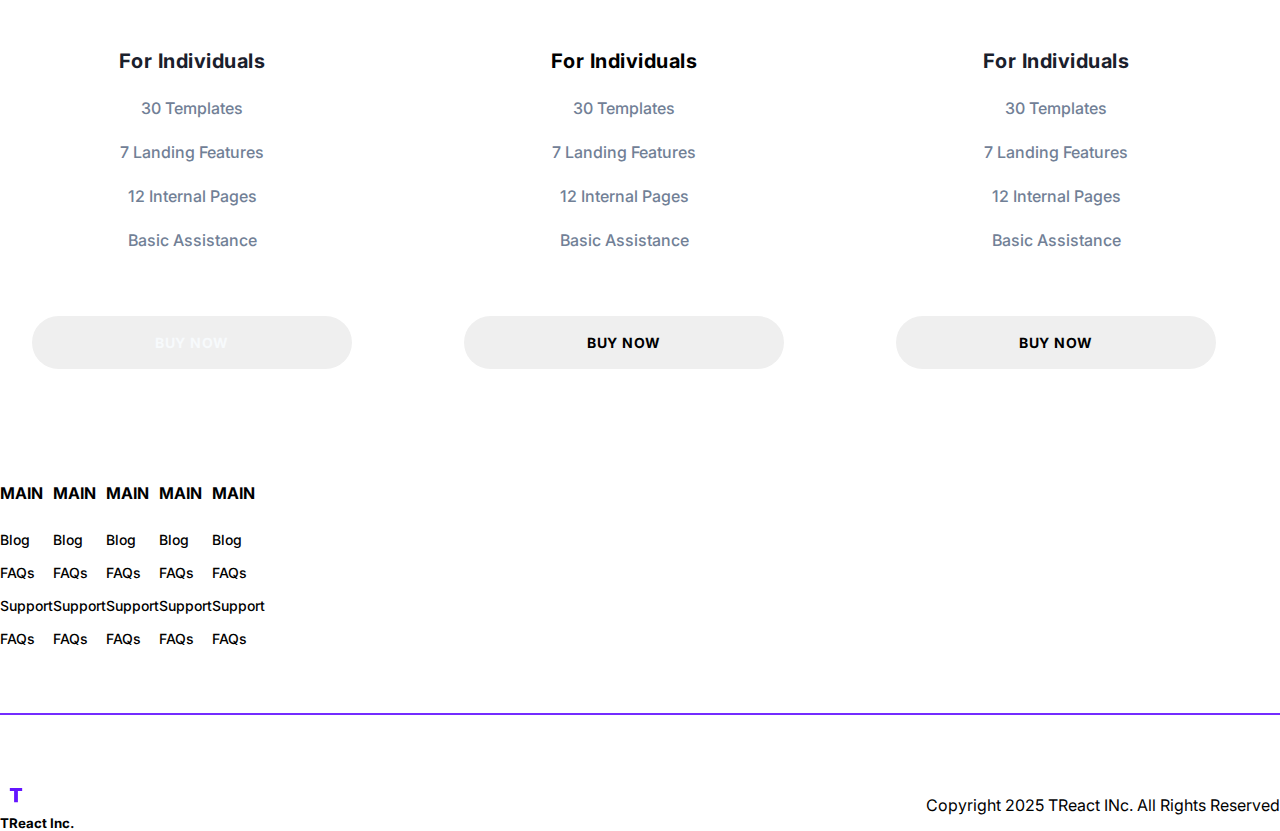
==== commit c95f642f: "Jan. 7 Update" ====
--- a/index.html
+++ b/index.html
@@ -202,7 +202,7 @@
                                     <p class="plan__target">For Individuals</p>
                                     <p class="plan__feature">30 Templates</p>
                                     <p class="plan__feature">7 Landing Features</p>
-                                    <p class="plan__feature">12 Internal Pages</div>
+                                    <p class="plan__feature">12 Internal Pages</p>
                                     <p class="plan__feature">Basic Assistance</p>
                                 </div>
                                 <div class="plan__bottom">
@@ -220,7 +220,7 @@
                                     <p class="plan__target">For Individuals</p>
                                     <p class="plan__feature">30 Templates</p>
                                     <p class="plan__feature">7 Landing Features</p>
-                                    <p class="plan__feature">12 Internal Pages</div>
+                                    <p class="plan__feature">12 Internal Pages</p>
                                     <p class="plan__feature">Basic Assistance</p>
                                 </div>
                                 <div class="plan__bottom">
@@ -238,7 +238,7 @@
                                     <p class="plan__target">For Individuals</p>
                                     <p class="plan__feature">30 Templates</p>
                                     <p class="plan__feature">7 Landing Features</p>
-                                    <p class="plan__feature">12 Internal Pages</div>
+                                    <p class="plan__feature">12 Internal Pages</p>
                                     <p class="plan__feature">Basic Assistance</p>
                                 </div>
                                 <div class="plan__bottom">
@@ -250,5 +250,56 @@
                 </div>
             </section>
     </main>
+    <footer>
+        <div class="row footer__row">
+        <div class="footer__columns">
+            <div class="footer__column">
+                    <div class="footer__column--title">MAIN</div>
+                    <a class="footer__column--link">Blog</a>
+                    <a class="footer__column--link">FAQs</a>
+                    <a class="footer__column--link">Support</a>
+                    <a class="footer__column--link">FAQs</a>
+            </div>
+            <div class="footer__column">
+                <div class="footer__column--title">MAIN</div>
+                    <a class="footer__column--link">Blog</a>
+                    <a class="footer__column--link">FAQs</a>
+                    <a class="footer__column--link">Support</a>
+                    <a class="footer__column--link">FAQs</a>
+            </div>
+            <div class="footer__column">
+                <div class="footer__column--title">MAIN</div>
+                    <a class="footer__column--link">Blog</a>
+                    <a class="footer__column--link">FAQs</a>
+                    <a class="footer__column--link">Support</a>
+                    <a class="footer__column--link">FAQs</a>
+            </div>
+            <div class="footer__column">
+                <div class="footer__column--title">MAIN</div>
+                    <a class="footer__column--link">Blog</a>
+                    <a class="footer__column--link">FAQs</a>
+                    <a class="footer__column--link">Support</a>
+                    <a class="footer__column--link">FAQs</a>
+            </div>
+            <div class="footer__column">
+                <div class="footer__column--title">MAIN</div>
+                    <a class="footer__column--link">Blog</a>
+                    <a class="footer__column--link">FAQs</a>
+                    <a class="footer__column--link">Support</a>
+                    <a class="footer__column--link">FAQs</a>
+            </div>
+        </div>
+        </div>
+        <div class="footer__divider"></div>
+        <div class="footer__bottom">
+            <div class="footer__logo">
+                <img src="./assets/assets/logo-light.d9a5d1b5be5ea077b26864fdfc2e96a4.svg" alt="" 
+                class="footer__logo--img">
+                <h5 class="footer__logo--txt">TReact Inc.</h5>
+            </div>
+            <div class="footer__copyright">Copyright 2025 TReact INc. All Rights Reserved</div>
+        </div>
+        </div>
+    </footer>
 </body>
 </html>--- a/style.css
+++ b/style.css
@@ -4,6 +4,11 @@
     margin: 0;
     box-sizing: border-box;
     font-family: 'Inter', serif;
+}
+
+div {
+    display: block;
+    unicode-bidi: isolate;
 }
 
 img {
@@ -223,6 +228,11 @@
     text-transform: uppercase;
 }
 
+#features .section__title,
+#pricing, .section__title {
+    text-align: center;
+}
+
 .section__title {
     font-size: 48px;
     font-weight: 900;
@@ -422,6 +432,12 @@
 PRICING 
 
 */
+
+#pricing .row {
+    display: flex;
+    flex-direction: column;
+    align-items: center;
+}
 
 .plans {
     display: flex;
@@ -453,7 +469,7 @@
     color: #f7fafc;
     background: linear-gradient(115deg,
                 rgb(56, 178, 172) 0%   
-                rgb(129, 230, 217) 100%)
+                rgb(129, 230, 217) 100%);
 }
 
 .plan__top, .plan__middle,
@@ -513,3 +529,116 @@
     letter-spacing: 0.025em;
 }
 
+.plan__feature {
+    margin-top: 20px;
+    font-weight: 500;
+    color: #718096;
+    font-size: 16px;
+    line-height: 1.5;
+}
+
+.plan__bottom {
+    z-index: 10;
+    position: relative;
+}
+
+.plan__top, .plan__middle, 
+.plan__bottom {
+    text-align: center;
+}
+
+.plan__button {
+    text-transform: uppercase;
+    text-align: center;
+    border-radius: 500px;
+    border: none;
+    padding: 16px 32px;
+    font-size: 14px;
+    width: 100%;
+    font-weight: bold;
+    letter-spacing: 0.05em;
+    line-height: 1.5;
+    transition: all 300ms;
+}
+
+button {
+    cursor: pointer;
+}
+
+/* 
+
+FOOTER
+
+*/
+
+.footer__columns {
+    margin-top: -48px;
+    display: flex;
+    justify-content: space-between;
+    flex-wrap: wrap;
+}
+
+.footer__column {
+    margin-top: 48px;
+    display: flex;
+    flex-direction: column;
+    align-items: flex-start;
+    z-index: 2;
+}
+
+
+.footer__column--title {
+    font-weight: 700;
+    color: black;
+    line-height: 1.5;
+}
+
+.footer__column--link:nth-child(2) {
+    margin-top: 24px;
+}
+
+.footer__column--link:after {
+    content: "";
+    position: absolute;
+    left: 0px;
+    bottom: -6px;
+    height: 2px;
+    width: 100%;
+    background: white;
+    transition: all 300ms;
+    opacity: 0;
+}
+
+.footer__column--link {
+    color: black;
+    font-size: 14px;
+    margin-top: 12px;
+    line-height: 1.5;
+    font-weight: 500;
+    position: relative;
+    cursor: pointer;
+}
+
+a {
+    display: inline;
+    text-decoration: none;
+}
+
+
+.footer__divider {
+    width: 100%;
+    height: 2px;
+    margin: 64px 0;
+    background: rgb(116, 44, 255);
+}
+
+.footer__bottom {
+    display: flex;
+    justify-content: space-between;
+    align-items: center;
+}
+
+.footer__logo--img {
+    height: 32px;
+    width: 32px;
+}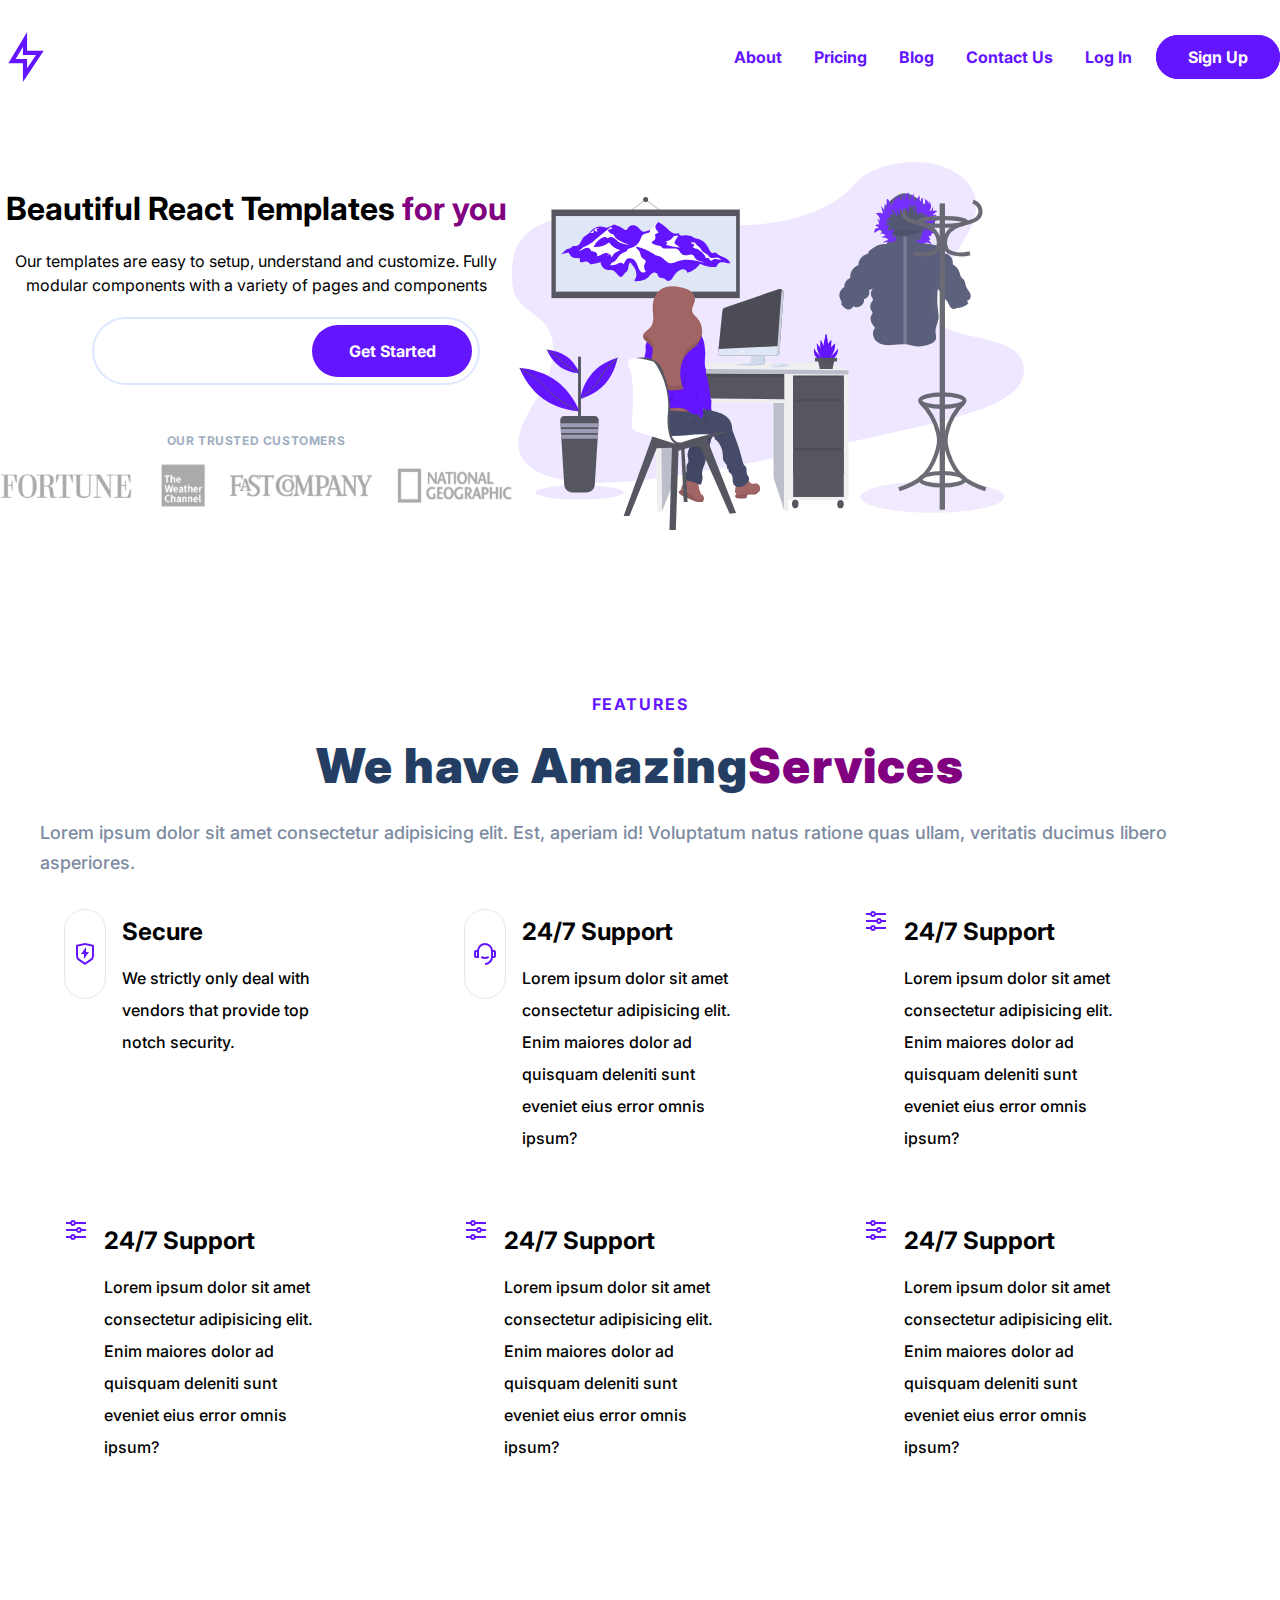
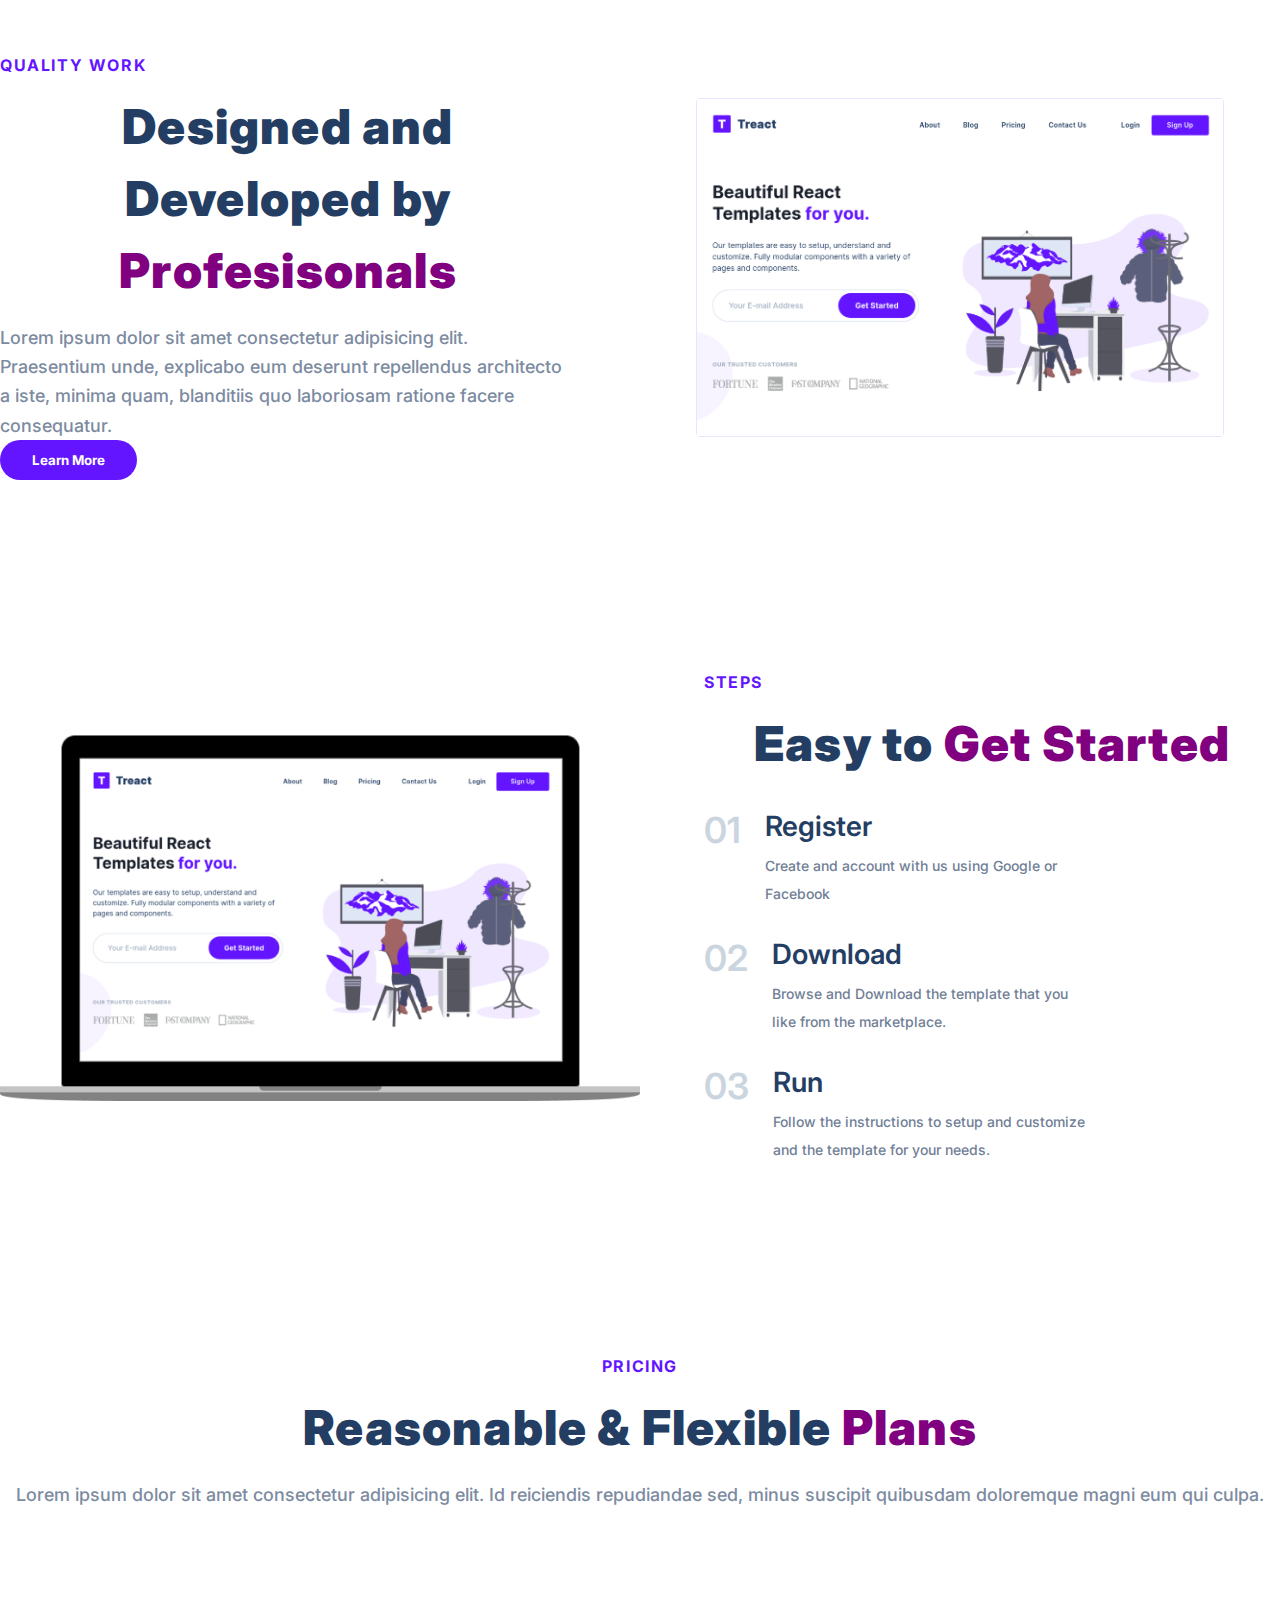
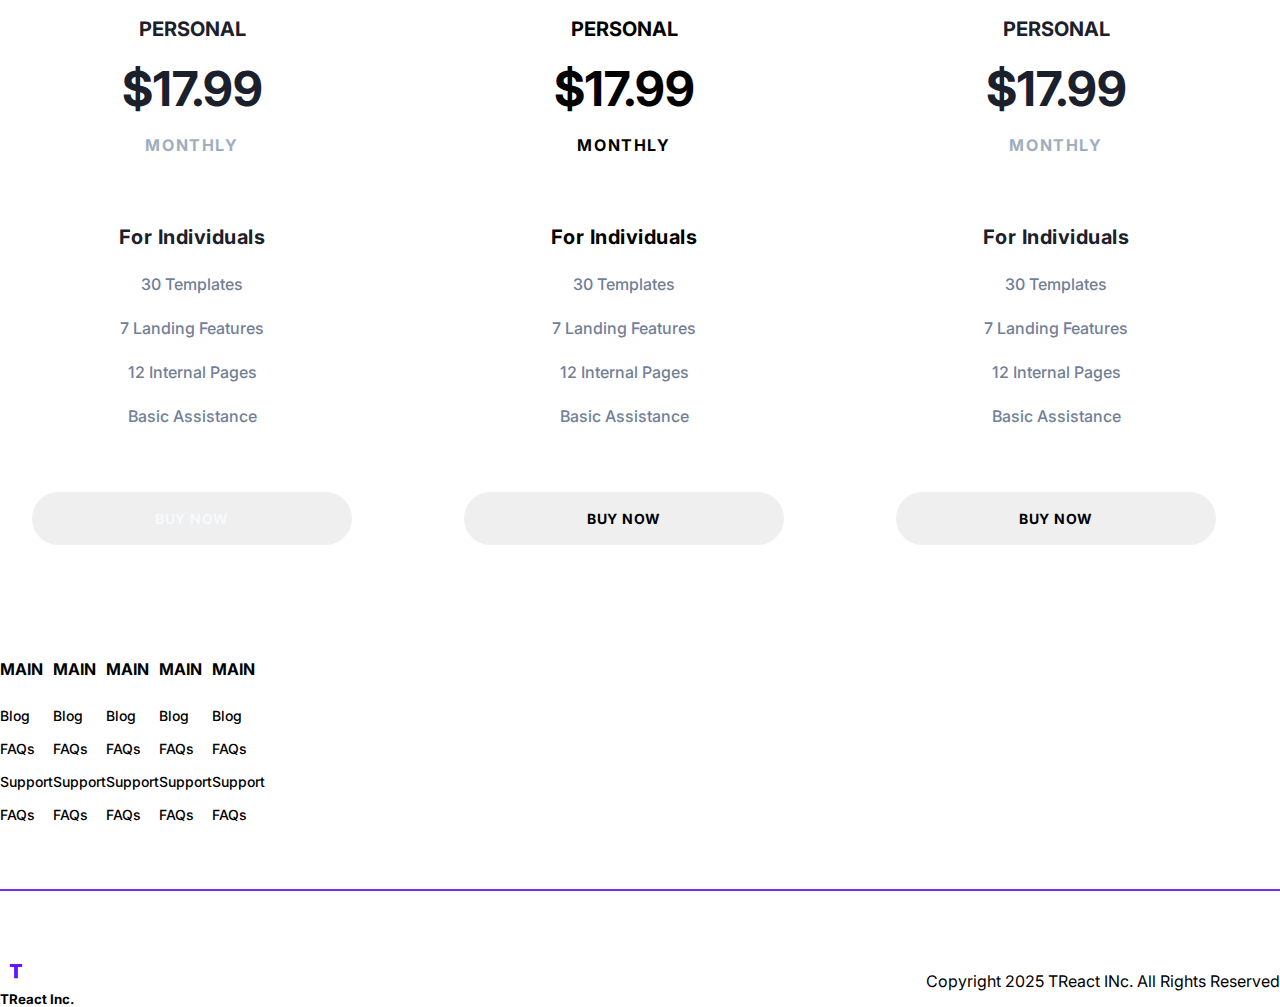
==== commit 4038e01a: "Jan. 10" ====
--- a/index.html
+++ b/index.html
@@ -22,7 +22,8 @@
             </div>
         </nav>
         <header>
-            <div class="header__row">
+            <div class="container">
+            <div class="row">
                 <div class="header__description">
                     <h1>Beautiful React Templates <span class="purple">for you</span></h1>
                     <p class="header__description--para">Our templates are easy to setup, understand and customize. Fully modular components with a variety of pages and components</p>
@@ -33,10 +34,11 @@
                     <p class="header__customers--title">OUR TRUSTED CUSTOMERS</p>
                     <img src="./assets/assets/customers-logo-strip.680ac7c2e8ae28161d2c.png" alt="" class="header__customers">
                 </div>
-          <figure>
+          <figure class="header__img--wrapper">
             <img src="./assets/assets/design-illustration-2.6da6a00b20c07c4a9b65d1870679e1b8.svg" 
             alt="" class="header__img">
           </figure> 
+          </div>
           </div>
         </header>
     </section>
--- a/style.css
+++ b/style.css
@@ -31,6 +31,12 @@
     display: flex;
 }
 
+.row {
+    width: 100%;
+    max-width: 1280px;
+    margin: 0 auto;
+}
+
 
 .nav__row {
     display: flex;
@@ -108,12 +114,6 @@
     justify-content: space-between;
 }
 
-.row {
-    width: 100%;
-    max-width: 1280px;
-    margin: 0 auto;
-}
-
 .header__row {
     display: flex;
     align-items: center;
@@ -123,7 +123,7 @@
 }
 
 .header__description {
-    width: 41.667%;
+    width: 40%;
     text-align: center;
     display: flex;
     flex-direction: column;
@@ -189,13 +189,13 @@
 }
 
 .header__img {
-    width: 60%;
+    width: 100%;
     max-width: 512px;
     align-content: center;
 }
 
 .header__img--wrapper {
-    width: calc(100% - 41.667%);
+    width: 60%
 }
 
 /* 
